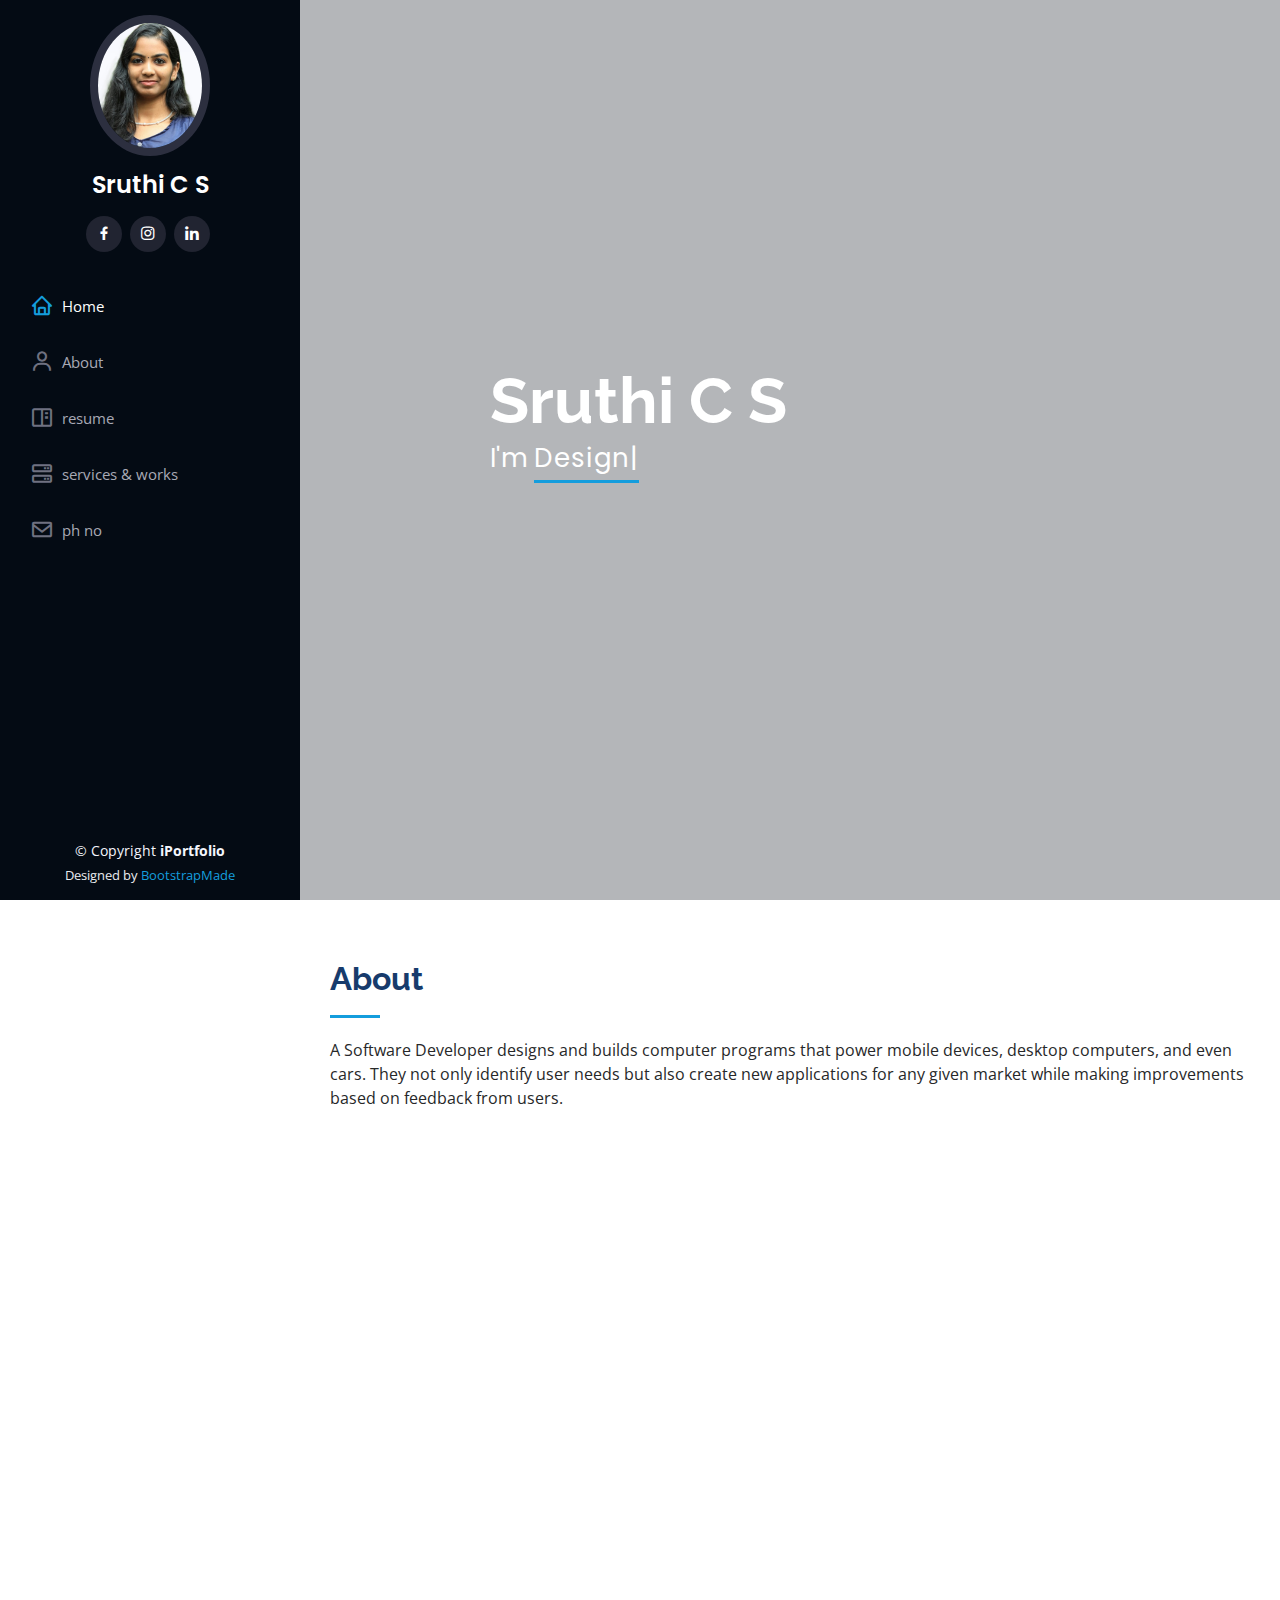
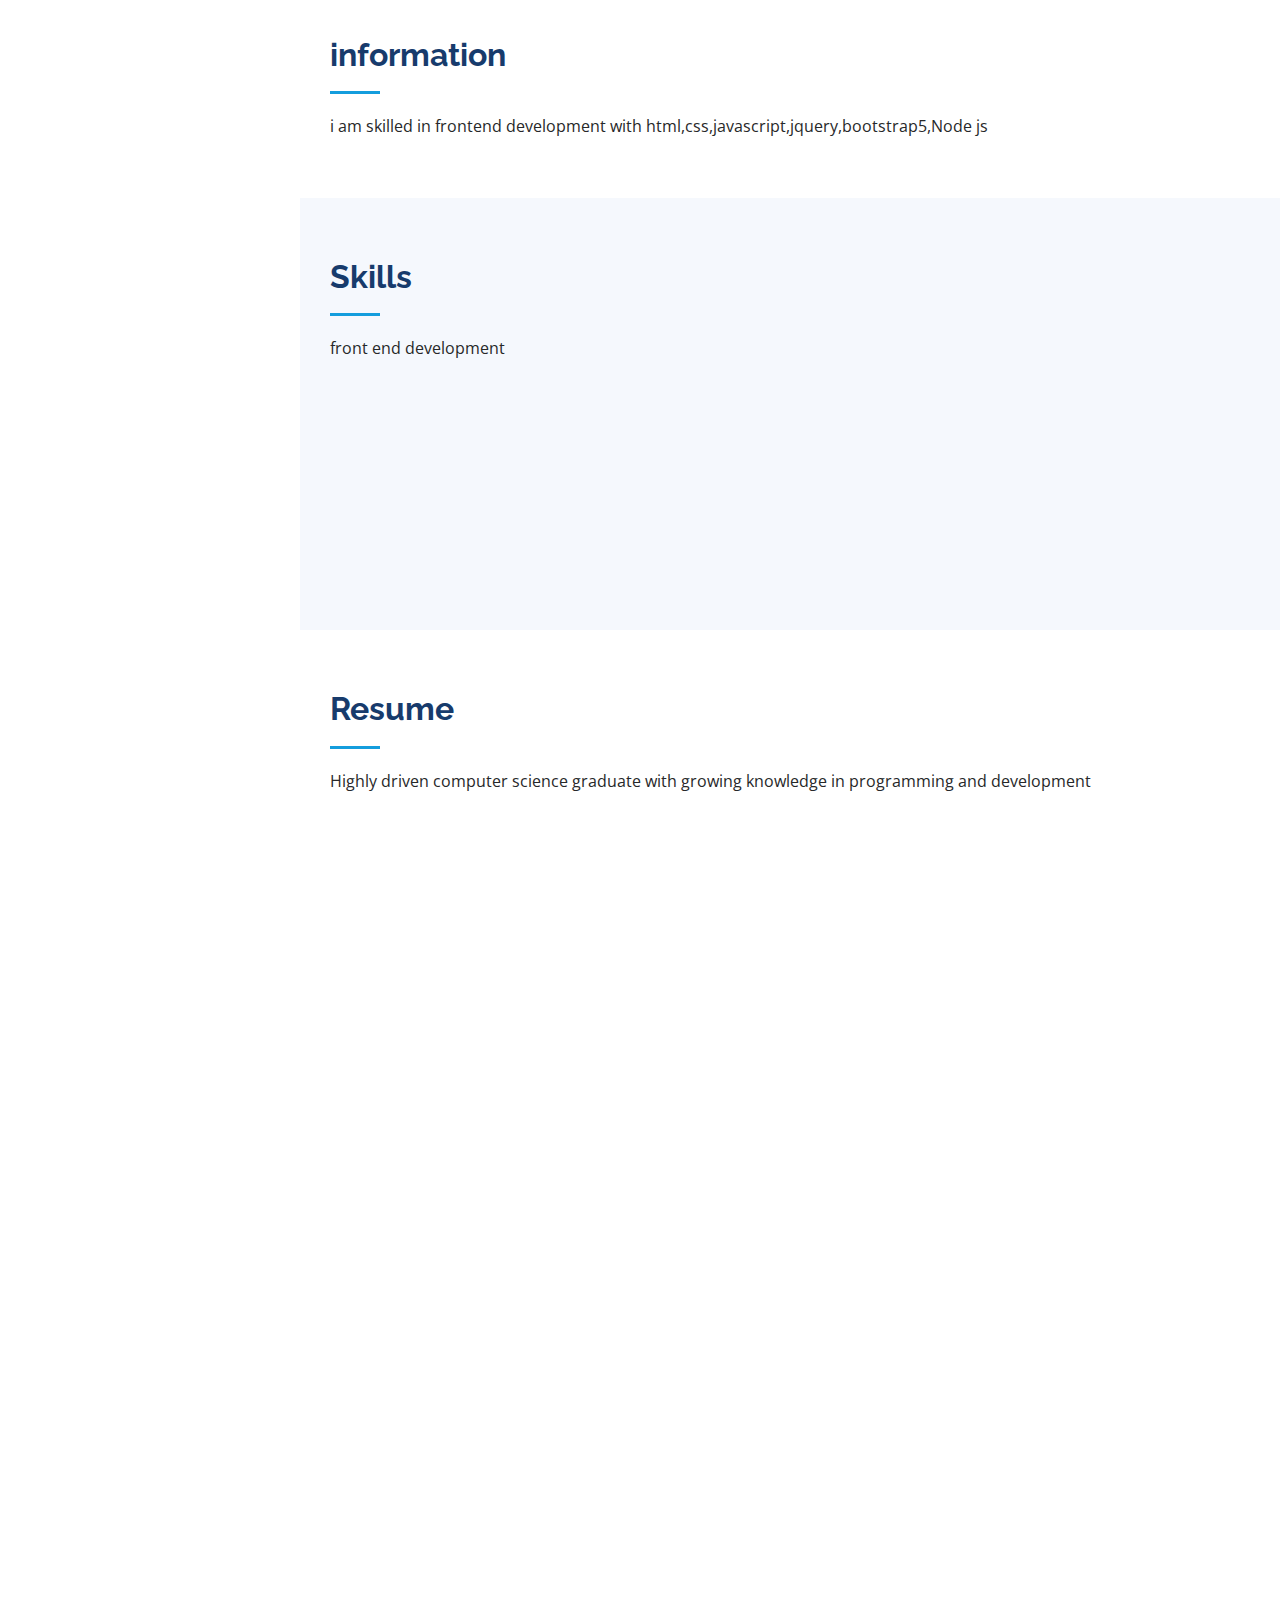
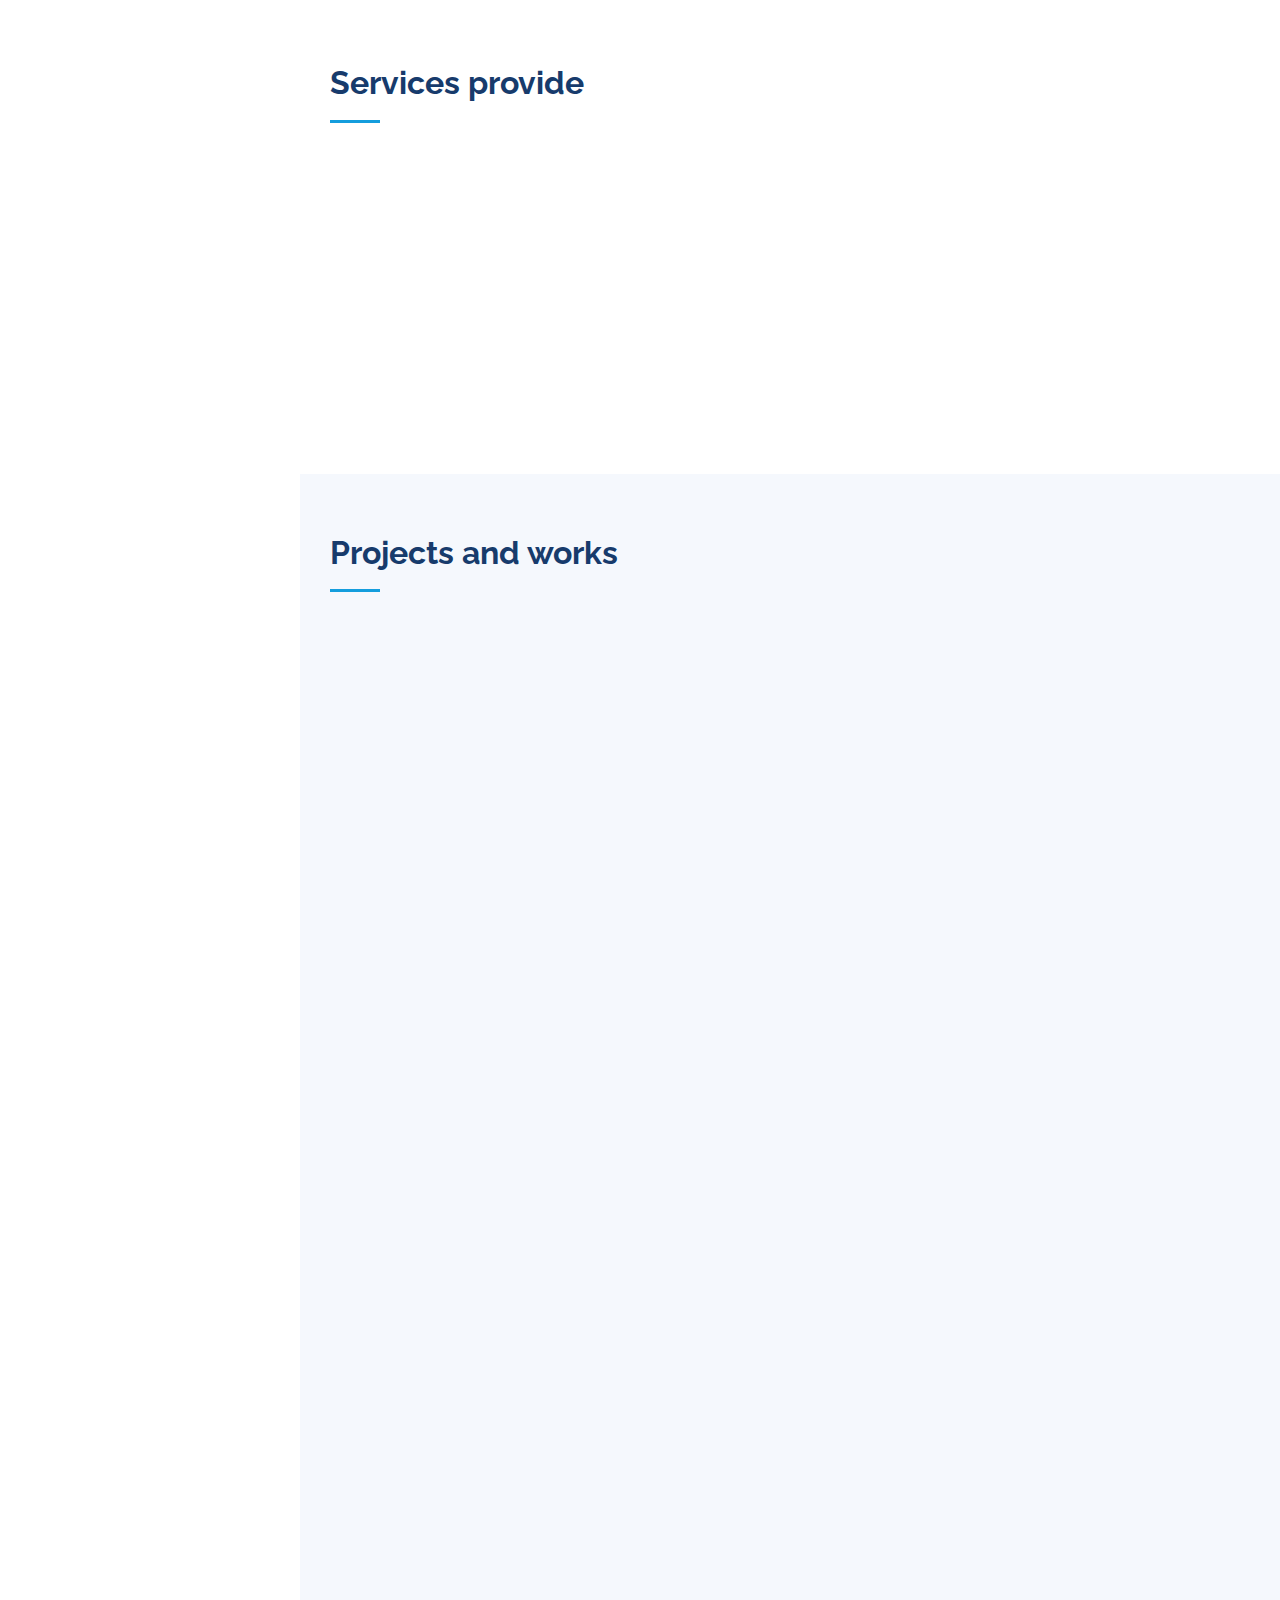
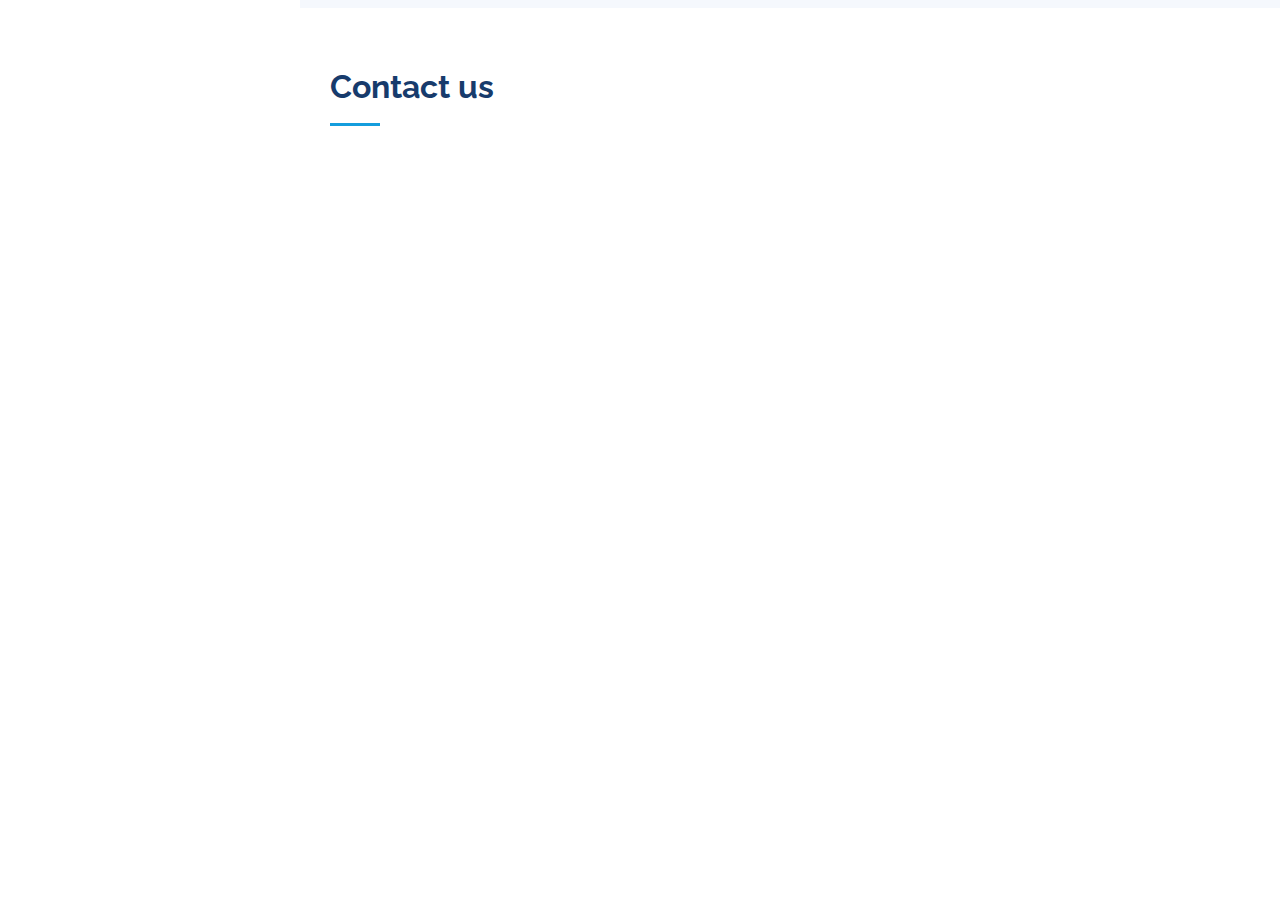
==== index.html @ 163a37a6 "Update index.html" ====
<!DOCTYPE html>
<html lang="en">

<head>
  <meta charset="utf-8">
  <meta content="width=device-width, initial-scale=1.0" name="viewport">
  <title>Portfolio</title>
  <meta content="" name="description">
  <meta content="" name="keywords">

  <!-- Favicons -->
  <link href="assets/img/favicon.png" rel="icon">
  <link href="C:\Users\ADMIN\Downloads\iPortfolio\assets\img\profile-img.jpg" rel="apple-touch-icon">

  <!-- Google Fonts -->
  <link href="https://fonts.googleapis.com/css?family=Open+Sans:300,300i,400,400i,600,600i,700,700i|Raleway:300,300i,400,400i,500,500i,600,600i,700,700i|Poppins:300,300i,400,400i,500,500i,600,600i,700,700i" rel="stylesheet">

  <!-- Vendor CSS Files -->
  <link href="assets/vendor/aos/aos.css" rel="stylesheet">
  <link href="assets/vendor/bootstrap/css/bootstrap.min.css" rel="stylesheet">
  <link href="assets/vendor/bootstrap-icons/bootstrap-icons.css" rel="stylesheet">
  <link href="assets/vendor/boxicons/css/boxicons.min.css" rel="stylesheet">
  <link href="assets/vendor/glightbox/css/glightbox.min.css" rel="stylesheet">
  <link href="assets/vendor/swiper/swiper-bundle.min.css" rel="stylesheet">

  <!-- Template Main CSS File -->
  <link href="assets/css/style.css" rel="stylesheet">

  <!-- =======================================================
  * Template Name: iPortfolio
  * Updated: Sep 18 2023 with Bootstrap v5.3.2
  * Template URL: https://bootstrapmade.com/iportfolio-bootstrap-portfolio-websites-template/
  * Author: BootstrapMade.com
  * License: https://bootstrapmade.com/license/
  ======================================================== -->
</head>

<body>

  <!-- ======= Mobile nav toggle button ======= -->
  <i class="bi bi-list mobile-nav-toggle d-xl-none"></i>

  <!-- ======= Header ======= -->
  <header id="header">
    <div class="d-flex flex-column">

      <div class="profile">
        <img src="assets\img\img.png" alt="" class="img-fluid rounded-circle">
        <h1 class="text-light"><a href="index.html">Sruthi C S</a></h1>
        <div class="social-links mt-3 text-center">
          <a href="https://www.facebook.com/sruthi.seeyes?mibextid=ZbWKwL" class="facebook"><i class="bx bxl-facebook"></i></a>
          <a href="https://instagram.com/sruthi__cs?igshid=NzZlODBkYWE4Ng==" class="instagram"><i class="bx bxl-instagram"></i></a>
          <a href="https://www.linkedin.com/in/sruthi-saseendran-72456b219" class="linkedin"><i class="bx bxl-linkedin"></i></a>
        </div>
      </div>

      <nav id="navbar" class="nav-menu navbar">
        <ul>
          <li><a href="#hero" class="nav-link scrollto active"><i class="bx bx-home"></i> <span>Home</span></a></li>
          <li><a href="#about" class="nav-link scrollto"><i class="bx bx-user"></i> <span>About</span></a></li>
          <li><a href="#resume" class="nav-link scrollto"><i class="bx bx-book-content"></i> <span>resume</span></a></li>
          <li><a href="#services" class="nav-link scrollto"><i class="bx bx-server"></i> <span>services & works</span></a></li>
          <li><a href="#contact" class="nav-link scrollto"><i class="bx bx-envelope"></i> <span>ph no</span></a></li>
        </ul>
      </nav><!-- .nav-menu -->
    </div>
  </header><!-- End Header -->

  <!-- ======= Hero Section ======= -->
  <section id="hero" class="d-flex flex-column justify-content-center align-items-center">
    <div class="hero-container" data-aos="fade-in">
      <h1>Sruthi C S</h1>
      <p>I'm <span class="typed" data-typed-items="Designer, Developer, Photographer"></span></p>
    </div>
  </section><!-- End Hero -->

  <main id="main">

    <!-- ======= About Section ======= -->
    <section id="about" class="about">
      <div class="container">

        <div class="section-title">
          <h2>About</h2>
          <p>A Software Developer designs and builds computer programs that power mobile devices, desktop computers, and even cars. They not only identify user needs but also create new applications for any given market while making improvements based on feedback from users.</p>
        </div>

        <div class="row">
          <div class="col-lg-4" data-aos="fade-right">
            <img src="assets\img\img.png" class="img-fluid" alt="">
          </div>
          <div class="col-lg-8 pt-4 pt-lg-0 content" data-aos="fade-left">
            <h3>Web Developer.</h3>
            <p class="fst-italic">
              A Software Developer designs and builds computer programs that power mobile devices, desktop computers, and even cars. They not only identify user needs but also create new applications for any given market while making improvements based on feedback from users.
            </p>
            <div class="row">
              <div class="col-lg-6">
                <ul>
                  <li><i class="bi bi-chevron-right"></i> <strong>Birthday:</strong> <span>07/04/2001</span></li>
                  <li><i class="bi bi-chevron-right"></i> <strong>website:</strong> <span><a href="https://github.com/sruthics7">github</a></span></li>
                  <li><i class="bi bi-chevron-right"></i> <strong>Phone:</strong> <span>8129298266</span></li>
                  <li><i class="bi bi-chevron-right"></i> <strong>City:</strong> <span>kerala,india</span></li>
                </ul>
              </div>
              <div class="col-lg-6">
                <ul>
                  <li><i class="bi bi-chevron-right"></i> <strong>Age:</strong> <span>22</span></li>
                  <li><i class="bi bi-chevron-right"></i> <strong>Degree:</strong> <span>BSC Computer science</span></li>
                  <li><i class="bi bi-chevron-right"></i> <strong>Email:</strong> <span>sruthics742001@gmail.com</span></li>
                  <li><i class="bi bi-chevron-right"></i> <strong>Freelance:</strong> <span>Available</span></li>
                </ul>
              </div>
            </div>
            <p>
              I'm sruthi c s i have completed my garduation in BSc Computer Science under calicut university
              interested in web desinging and development in front end.
            </p>
          </div>
        </div>

      </div>
    </section><!-- End About Section -->

    <!-- ======= Facts Section ======= -->
    <section id="facts" class="facts">
      <div class="container">

        <div class="section-title">
          <h2>information</h2>
          <p>i am skilled in frontend development with html,css,javascript,jquery,bootstrap5,Node js
          </p>
        </div>

        <div class="row no-gutters">

          <!-- <div class="col-lg-3 col-md-6 d-md-flex align-items-md-stretch" data-aos="fade-up">
            <div class="count-box">
              <i class="bi bi-emoji-smile"></i>
              <span data-purecounter-start="0" data-purecounter-end="232" data-purecounter-duration="1" class="purecounter"></span>
              <p><strong>Happy Clients</strong> consequuntur quae</p>
            </div>
          </div>

          <div class="col-lg-3 col-md-6 d-md-flex align-items-md-stretch" data-aos="fade-up" data-aos-delay="100">
            <div class="count-box">
              <i class="bi bi-journal-richtext"></i>
              <span data-purecounter-start="0" data-purecounter-end="521" data-purecounter-duration="1" class="purecounter"></span>
              <p><strong>Projects</strong> adipisci atque cum quia aut</p>
            </div>
          </div>

          <div class="col-lg-3 col-md-6 d-md-flex align-items-md-stretch" data-aos="fade-up" data-aos-delay="200">
            <div class="count-box">
              <i class="bi bi-headset"></i>
              <span data-purecounter-start="0" data-purecounter-end="1453" data-purecounter-duration="1" class="purecounter"></span>
              <p><strong>Hours Of Support</strong> aut commodi quaerat</p>
            </div>
          </div>

          <div class="col-lg-3 col-md-6 d-md-flex align-items-md-stretch" data-aos="fade-up" data-aos-delay="300">
            <div class="count-box">
              <i class="bi bi-people"></i>
              <span data-purecounter-start="0" data-purecounter-end="32" data-purecounter-duration="1" class="purecounter"></span>
              <p><strong>Hard Workers</strong> rerum asperiores dolor</p>
            </div>
          </div> -->

        </div>

      </div>
    </section><!-- End Facts Section -->

    <!-- ======= Skills Section ======= -->
    <section id="skills" class="skills section-bg">
      <div class="container">

        <div class="section-title">
          <h2>Skills</h2>
          <p>front end development</p>
        </div>

        <div class="row skills-content">

          <div class="col-lg-6" data-aos="fade-up">

            <div class="progress">
              <span class="skill">HTML <i class="val">85%</i></span>
              <div class="progress-bar-wrap">
                <div class="progress-bar" role="progressbar" aria-valuenow="100" aria-valuemin="0" aria-valuemax="100"></div>
              </div>
            </div>

            <div class="progress">
              <span class="skill">CSS <i class="val">75%</i></span>
              <div class="progress-bar-wrap">
                <div class="progress-bar" role="progressbar" aria-valuenow="90" aria-valuemin="0" aria-valuemax="100"></div>
              </div>
            </div>

            <div class="progress">
              <span class="skill">JavaScript <i class="val">65%</i></span>
              <div class="progress-bar-wrap">
                <div class="progress-bar" role="progressbar" aria-valuenow="75" aria-valuemin="0" aria-valuemax="100"></div>
              </div>
            </div>

          </div>

          <div class="col-lg-6" data-aos="fade-up" data-aos-delay="100">

            <div class="progress">
              <span class="skill">boostrap5<i class="val">60%</i></span>
              <div class="progress-bar-wrap">
                <div class="progress-bar" role="progressbar" aria-valuenow="80" aria-valuemin="0" aria-valuemax="100"></div>
              </div>
            </div>

            <div class="progress">
              <span class="skill">jquery<i class="val">60%</i></span>
              <div class="progress-bar-wrap">
                <div class="progress-bar" role="progressbar" aria-valuenow="90" aria-valuemin="0" aria-valuemax="100"></div>
              </div>
            </div>

            <div class="progress">
              <span class="skill">Photoshop <i class="val">55%</i></span>
              <div class="progress-bar-wrap">
                <div class="progress-bar" role="progressbar" aria-valuenow="55" aria-valuemin="0" aria-valuemax="100"></div>
              </div>
            </div>

          </div>

        </div>

      </div>
    </section><!-- End Skills Section -->

    <!-- ======= Resume Section ======= -->
    <section id="resume" class="resume">
      <div class="container">

        <div class="section-title">
          <h2>Resume</h2>
          <p>
           Highly driven computer science graduate with growing knowledge in programming and development</p>
        </div>

        <div class="row">
          <div class="col-lg-6" data-aos="fade-up">
            <h3 class="resume-title">Sumary</h3>
            <div class="resume-item pb-0">
              <h4>Sruthi C S</h4>
              <p><em>Innovative and deadline-driven web developer with 1 year of experience designing and developing user-centered digital/print marketing material from initial concept to final, polished deliverable.</em></p>
              <ul>
                <li>Wayanad,Sulthan Bathery</li>
                <li>+91 8129298266</li>
                <li>sruthics742001@gmail.com</li>
              </ul>
            </div>

            <h3 class="resume-title">Education</h3>
            <!-- <div class="resume-item">
              <h4>Master of Fine Arts &amp; Graphic Design</h4>
              <h5>2015 - 2016</h5>
              <p><em>Rochester Institute of Technology, Rochester, NY</em></p>
              <p>Qui deserunt veniam. Et sed aliquam labore tempore sed quisquam iusto autem sit. Ea vero voluptatum qui ut dignissimos deleniti nerada porti sand markend</p>
            </div> -->
            <div class="resume-item">
              <h4>Bachelor of Science &amp; Computer Science</h4>
              <h5>2019 - 2023</h5>
              <p><em>IHRD Model College Meenangadi</em></p>
              <h4>Plus two &amp;Science</h4>
              <h5>2019</h5>
              <p><em>G V H S S Ambalavayal</em></p>
              <h4>SSLC </h4>
              <h5>2017</h5>
              <p><em>St Mary's College higher secondary school</em></p>
              
            </div>
          </div>
          <div class="col-lg-6" data-aos="fade-up" data-aos-delay="100">
            <h3 class="resume-title">Professional Experience</h3>
            <div class="resume-item">
              <h4>Junior developer</h4>
              <h5>2022 - 2023</h5>v 
              <p><em>Trivandrum</em></p>
              <ul>
                <li>Assisted senior developers for fixing bugs</li>
                <li>Managed up to 2 projects or tasks at a given time while under pressure </li>
                <li>Completed sales force commerce cloud development intership</li>
                <li>worked in demandware</li>
                <li>worked and solved tickets</li>
                <li>worked on isml,jquey,bootsrap,ajax,javascript</li>
              </ul>
            </div>
            <div class="resume-item">
              <h4>Coding trainer</h4>
              <h5>present</h5>
              <p><em>Wayanad,Sulthan Bathery</em></p>
              <ul>
                <li>teaching as front end development</li>
                <li>training php,python programming</li>
                <li>traning c and c++ pgramming</li>
                <li>learned office suite</li>
              </ul>
            </div>
          </div>
        </div>

      </div>
    </section><!-- End Resume Section -->

    <!-- ======= Portfolio Section ======= -->
    
      <!-- <div class="container">

        <div class="section-title">
          <h2>Portfolio</h2>
          <p>Magnam dolores commodi suscipit. Necessitatibus eius consequatur ex aliquid fuga eum quidem. Sit sint consectetur velit. Quisquam quos quisquam cupiditate. Et nemo qui impedit suscipit alias ea. Quia fugiat sit in iste officiis commodi quidem hic quas.</p>
        </div>

        <div class="row" data-aos="fade-up">
          <div class="col-lg-12 d-flex justify-content-center">
            <ul id="portfolio-flters">
              <li data-filter="*" class="filter-active">All</li>
              <li data-filter=".filter-app">App</li>
              <li data-filter=".filter-card">Card</li>
              <li data-filter=".filter-web">Web</li>
            </ul>
          </div>
        </div>

        <div class="row portfolio-container" data-aos="fade-up" data-aos-delay="100">

          <div class="col-lg-4 col-md-6 portfolio-item filter-app">
            <div class="portfolio-wrap">
              <img src="assets/img/portfolio/portfolio-1.jpg" class="img-fluid" alt="">
              <div class="portfolio-links">
                <a href="assets/img/portfolio/portfolio-1.jpg" data-gallery="portfolioGallery" class="portfolio-lightbox" title="App 1"><i class="bx bx-plus"></i></a>
                <a href="portfolio-details.html" title="More Details"><i class="bx bx-link"></i></a>
              </div>
            </div>
          </div>

          <div class="col-lg-4 col-md-6 portfolio-item filter-web">
            <div class="portfolio-wrap">
              <img src="assets/img/portfolio/portfolio-2.jpg" class="img-fluid" alt="">
              <div class="portfolio-links">
                <a href="assets/img/portfolio/portfolio-2.jpg" data-gallery="portfolioGallery" class="portfolio-lightbox" title="Web 3"><i class="bx bx-plus"></i></a>
                <a href="portfolio-details.html" title="More Details"><i class="bx bx-link"></i></a>
              </div>
            </div>
          </div>

          <div class="col-lg-4 col-md-6 portfolio-item filter-app">
            <div class="portfolio-wrap">
              <img src="assets/img/portfolio/portfolio-3.jpg" class="img-fluid" alt="">
              <div class="portfolio-links">
                <a href="assets/img/portfolio/portfolio-3.jpg" data-gallery="portfolioGallery" class="portfolio-lightbox" title="App 2"><i class="bx bx-plus"></i></a>
                <a href="portfolio-details.html" title="More Details"><i class="bx bx-link"></i></a>
              </div>
            </div>
          </div>

          <div class="col-lg-4 col-md-6 portfolio-item filter-card">
            <div class="portfolio-wrap">
              <img src="assets/img/portfolio/portfolio-4.jpg" class="img-fluid" alt="">
              <div class="portfolio-links">
                <a href="assets/img/portfolio/portfolio-4.jpg" data-gallery="portfolioGallery" class="portfolio-lightbox" title="Card 2"><i class="bx bx-plus"></i></a>
                <a href="portfolio-details.html" title="More Details"><i class="bx bx-link"></i></a>
              </div>
            </div>
          </div>

          <div class="col-lg-4 col-md-6 portfolio-item filter-web">
            <div class="portfolio-wrap">
              <img src="assets/img/portfolio/portfolio-5.jpg" class="img-fluid" alt="">
              <div class="portfolio-links">
                <a href="assets/img/portfolio/portfolio-5.jpg" data-gallery="portfolioGallery" class="portfolio-lightbox" title="Web 2"><i class="bx bx-plus"></i></a>
                <a href="portfolio-details.html" title="More Details"><i class="bx bx-link"></i></a>
              </div>
            </div>
          </div>

          <div class="col-lg-4 col-md-6 portfolio-item filter-app">
            <div class="portfolio-wrap">
              <img src="assets/img/portfolio/portfolio-6.jpg" class="img-fluid" alt="">
              <div class="portfolio-links">
                <a href="assets/img/portfolio/portfolio-6.jpg" data-gallery="portfolioGallery" class="portfolio-lightbox" title="App 3"><i class="bx bx-plus"></i></a>
                <a href="portfolio-details.html" title="More Details"><i class="bx bx-link"></i></a>
              </div>
            </div>
          </div>

          <div class="col-lg-4 col-md-6 portfolio-item filter-card">
            <div class="portfolio-wrap">
              <img src="assets/img/portfolio/portfolio-7.jpg" class="img-fluid" alt="">
              <div class="portfolio-links">
                <a href="assets/img/portfolio/portfolio-7.jpg" data-gallery="portfolioGallery" class="portfolio-lightbox" title="Card 1"><i class="bx bx-plus"></i></a>
                <a href="portfolio-details.html" title="More Details"><i class="bx bx-link"></i></a>
              </div>
            </div>
          </div>

          <div class="col-lg-4 col-md-6 portfolio-item filter-card">
            <div class="portfolio-wrap">
              <img src="assets/img/portfolio/portfolio-8.jpg" class="img-fluid" alt="">
              <div class="portfolio-links">
                <a href="assets/img/portfolio/portfolio-8.jpg" data-gallery="portfolioGallery" class="portfolio-lightbox" title="Card 3"><i class="bx bx-plus"></i></a>
                <a href="portfolio-details.html" title="More Details"><i class="bx bx-link"></i></a>
              </div>
            </div>
          </div>

          <div class="col-lg-4 col-md-6 portfolio-item filter-web">
            <div class="portfolio-wrap">
              <img src="assets/img/portfolio/portfolio-9.jpg" class="img-fluid" alt="">
              <div class="portfolio-links">
                <a href="assets/img/portfolio/portfolio-9.jpg" data-gallery="portfolioGallery" class="portfolio-lightbox" title="Web 3"><i class="bx bx-plus"></i></a>
                <a href="portfolio-details.html" title="More Details"><i class="bx bx-link"></i></a>
              </div>
            </div>
          </div>

        </div>

      </div> -->
    </section><!-- End Portfolio Section -->

    <!-- ======= Services Section ======= -->
    <section id="services" class="services">
      <div class="container">

        <div class="section-title">
          <h2>Services provide</h2>
         
        </div>

        <div class="row">
          <div class="col-lg-4 col-md-6 icon-box" data-aos="fade-up">
            <div class="icon"><i class="bi bi-briefcase"></i></div>
            <h4 class="title"><a href="">Web design</a></h4>
            <p class="description">creates creative and efficient websites</p>
          </div>
          <div class="col-lg-4 col-md-6 icon-box" data-aos="fade-up" data-aos-delay="100">
            <div class="icon"><i class="bi bi-card-checklist"></i></div>
            <h4 class="title"><a href="">Responsive website</a></h4>
            <p class="description">create responsive and website</p>
          </div>
          <div class="col-lg-4 col-md-6 icon-box" data-aos="fade-up" data-aos-delay="200">
            <div class="icon"><i class="bi bi-bar-chart"></i></div>
            <h4 class="title"><a href="">web development</a></h4>
            <p class="description">creates responsitive and effective websites</p>
          </div>
          <div class="col-lg-4 col-md-6 icon-box" data-aos="fade-up" data-aos-delay="300">
            <div class="icon"><i class="bi bi-binoculars"></i></div>
            <h4 class="title"><a href="">graphic designing</a></h4>
            <p class="description">creates artitic desihns and logo</p>
          </div>
          <!--<div class="col-lg-4 col-md-6 icon-box" data-aos="fade-up" data-aos-delay="400">
            <div class="icon"><i class="bi bi-brightness-high"></i></div>
            <h4 class="title"><a href="">Nemo Enim</a></h4>
            <p class="description">At vero eos et accusamus et iusto odio dignissimos ducimus qui blanditiis praesentium voluptatum deleniti atque</p>
          </div>
          <div class="col-lg-4 col-md-6 icon-box" data-aos="fade-up" data-aos-delay="500">
            <div class="icon"><i class="bi bi-calendar4-week"></i></div>
            <h4 class="title"><a href="">Eiusmod Tempor</a></h4>
            <p class="description">Et harum quidem rerum facilis est et expedita distinctio. Nam libero tempore, cum soluta nobis est eligendi</p>
          </div> -->
        </div>

      </div>
    </section><!-- End Services Section -->

    <!-- ======= Testimonials Section ======= -->
    <section id="testimonials" class="testimonials section-bg">
      <div class="container">

        <div class="section-title">
          <h2>Projects and works</h2>
        </div>

        <div class="testimonials-slider swiper" data-aos="fade-up" data-aos-delay="100">
          <!-- <div class="swiper-wrapper"> -->
            <div class="col-md-6 col-lg-3 d-flex align-items-stretch" data-aos="zoom-in" data-aos-delay="300">
            <div class="icon-box">
             
              <h4 class="title"><a href="">Wayanad tourism project</a></h4>
              <a class="nav-link scrollto active" href="https://sruthics7.github.io/Wayanad_tourism_project"><img src="assets/img/testimonials/SCRNSHOT.png"height="200"width="200px" alt=""></a>
              <!-- <p class="description">Excepteur sint occaecat cupidatat non proident, sunt in culpa qui officia deserunt mollit anim</p> -->
            </div>
          </div>
            <div class="swiper-slide">
              <div class="testimonial-item" data-aos="fade-up">
                
                <img src="assets/img/testimonials/project.png" alt=""height="200px"width="600px">
                <h3>withyou</h3>
                <h4>Counsling website</h4>
              </div>
              <div class="testimonial-item" data-aos="fade-up">
                
                <img src="assets/img/testimonials/wayanad.png" alt=""height="200px"width="600px">
                <h3>Tourism</h3>
                <h4>Wayanad tourism website</h4>
              </div>
            </div><!-- End testimonial item -->

            <!-- <div class="swiper-slide">
              <div class="testimonial-item" data-aos="fade-up" data-aos-delay="100">
                <p> -->
                  <!-- <i class="bx bxs-quote-alt-left quote-icon-left"></i>
                  Export tempor illum tamen malis malis eram quae irure esse labore quem cillum quid cillum eram malis quorum velit fore eram velit sunt aliqua noster fugiat irure amet legam anim culpa.
                  <i class="bx bxs-quote-alt-right quote-icon-right"></i> -->
                <!-- </p>
                <img src="assets/img/testimonials/testimonials-2.jpg" class="testimonial-img" alt="">
                <h3>Sara Wilsson</h3>
                <h4>Designer</h4>
              </div>
            </div> -->
            <!-- End testimonial item -->

            <!-- <div class="swiper-slide">
              <div class="testimonial-item" data-aos="fade-up" data-aos-delay="200">
                <p>
                  <i class="bx bxs-quote-alt-left quote-icon-left"></i>
                  Enim nisi quem export duis labore cillum quae magna enim sint quorum nulla quem veniam duis minim tempor labore quem eram duis noster aute amet eram fore quis sint minim.
                  <i class="bx bxs-quote-alt-right quote-icon-right"></i>
                </p>
                <img src="assets/img/testimonials/testimonials-3.jpg" class="testimonial-img" alt="">
                <h3>Jena Karlis</h3>
                <h4>Store Owner</h4>
              </div> -->
            </div><!-- End testimonial item -->

            <!-- <div class="swiper-slide">
              <div class="testimonial-item" data-aos="fade-up" data-aos-delay="300">
                <p>
                  <i class="bx bxs-quote-alt-left quote-icon-left"></i>
                  Fugiat enim eram quae cillum dolore dolor amet nulla culpa multos export minim fugiat minim velit minim dolor enim duis veniam ipsum anim magna sunt elit fore quem dolore labore illum veniam.
                  <i class="bx bxs-quote-alt-right quote-icon-right"></i>
                </p>
                <img src="assets/img/testimonials/testimonials-4.jpg" class="testimonial-img" alt="">
                <h3>Matt Brandon</h3>
                <h4>Freelancer</h4>
              </div> -->
            </div><!-- End testimonial item -->

            <!-- <div class="swiper-slide">
              <div class="testimonial-item" data-aos="fade-up" data-aos-delay="400">
                <p>
                  <i class="bx bxs-quote-alt-left quote-icon-left"></i>
                  Quis quorum aliqua sint quem legam fore sunt eram irure aliqua veniam tempor noster veniam enim culpa labore duis sunt culpa nulla illum cillum fugiat legam esse veniam culpa fore nisi cillum quid.
                  <i class="bx bxs-quote-alt-right quote-icon-right"></i>
                </p>
                <img src="assets/img/testimonials/testimonials-5.jpg" class="testimonial-img" alt="">
                <h3>John Larson</h3>
                <h4>Entrepreneur</h4>
              </div>
            </div> -->
            <!-- End testimonial item -->

          </div>
          <div class="swiper-pagination"></div>
        </div>

      </div>
    </section><!-- End Testimonials Section -->

    <!-- ======= Contact Section ======= -->
    <section id="contact" class="contact">
      <div class="container">

        <div class="section-title">
          <h2>Contact us</h2>
        </div>

        <div class="row" data-aos="fade-in">

          <div class="col-lg-5 d-flex align-items-stretch">
            <div class="info">
              <div class="address">
                <i class="bi bi-geo-alt"></i>
                <h4>Wayanad</h4>
                <p>Sulthan Bathery</p>
              </div>

              <div class="email">
                <i class="bi bi-envelope"></i>
                <h4>Email:</h4>
                <p>sruthics742001@gmail.com</p>
              </div>

              <div class="phone">
                <i class="bi bi-phone"></i>
                <h4>Call:</h4>
                <p>+91 8129298266</p>
              </div>

              <iframe src="https://www.google.com/maps/embed?pb=!1m14!1m8!1m3!1d12097.433213460943!2d-74.0062269!3d40.7101282!3m2!1i1024!2i768!4f13.1!3m3!1m2!1s0x0%3A0xb89d1fe6bc499443!2sDowntown+Conference+Center!5e0!3m2!1smk!2sbg!4v1539943755621" frameborder="0" style="border:0; width: 100%; height: 290px;" allowfullscreen></iframe>
            </div>

          </div>

          <div class="col-lg-7 mt-5 mt-lg-0 d-flex align-items-stretch">
            <form action="forms/contact.php" method="post" role="form" class="php-email-form">
              <div class="row">
                <div class="form-group col-md-6">
                  <label for="name">Your Name</label>
                  <input type="text" name="name" class="form-control" id="name" required>
                </div>
                <div class="form-group col-md-6">
                  <label for="name">Your Email</label>
                  <input type="email" class="form-control" name="email" id="email" required>
                </div>
              </div>
              <div class="form-group">
                <label for="name">Subject</label>
                <input type="text" class="form-control" name="subject" id="subject" required>
              </div>
              <div class="form-group">
                <label for="name">Message</label>
                <textarea class="form-control" name="message" rows="10" required></textarea>
              </div>
              <div class="my-3">
                <div class="loading">Loading</div>
                <div class="error-message"></div>
                <div class="sent-message">Your message has been sent. Thank you!</div>
              </div>
              <div class="text-center"><button type="submit">Send Message</button></div>
            </form>
          </div>

        </div>

      </div>
    </section><!-- End Contact Section -->

  </main><!-- End #main -->

  <!-- ======= Footer ======= -->
  <footer id="footer">
    <div class="container">
      <div class="copyright">
        &copy; Copyright <strong><span>iPortfolio</span></strong>
      </div>
      <div class="credits">
        <!-- All the links in the footer should remain intact. -->
        <!-- You can delete the links only if you purchased the pro version. -->
        <!-- Licensing information: https://bootstrapmade.com/license/ -->
        <!-- Purchase the pro version with working PHP/AJAX contact form: https://bootstrapmade.com/iportfolio-bootstrap-portfolio-websites-template/ -->
        Designed by <a href="https://bootstrapmade.com/">BootstrapMade</a>
      </div>
    </div>
  </footer><!-- End  Footer -->

  <a href="#" class="back-to-top d-flex align-items-center justify-content-center"><i class="bi bi-arrow-up-short"></i></a>

  <!-- Vendor JS Files -->
  <script src="assets/vendor/purecounter/purecounter_vanilla.js"></script>
  <script src="assets/vendor/aos/aos.js"></script>
  <script src="assets/vendor/bootstrap/js/bootstrap.bundle.min.js"></script>
  <script src="assets/vendor/glightbox/js/glightbox.min.js"></script>
  <script src="assets/vendor/isotope-layout/isotope.pkgd.min.js"></script>
  <script src="assets/vendor/swiper/swiper-bundle.min.js"></script>
  <script src="assets/vendor/typed.js/typed.umd.js"></script>
  <script src="assets/vendor/waypoints/noframework.waypoints.js"></script>
  <script src="assets/vendor/php-email-form/validate.js"></script>

  <!-- Template Main JS File -->
  <script src="assets/js/main.js"></script>

</body>

</html>
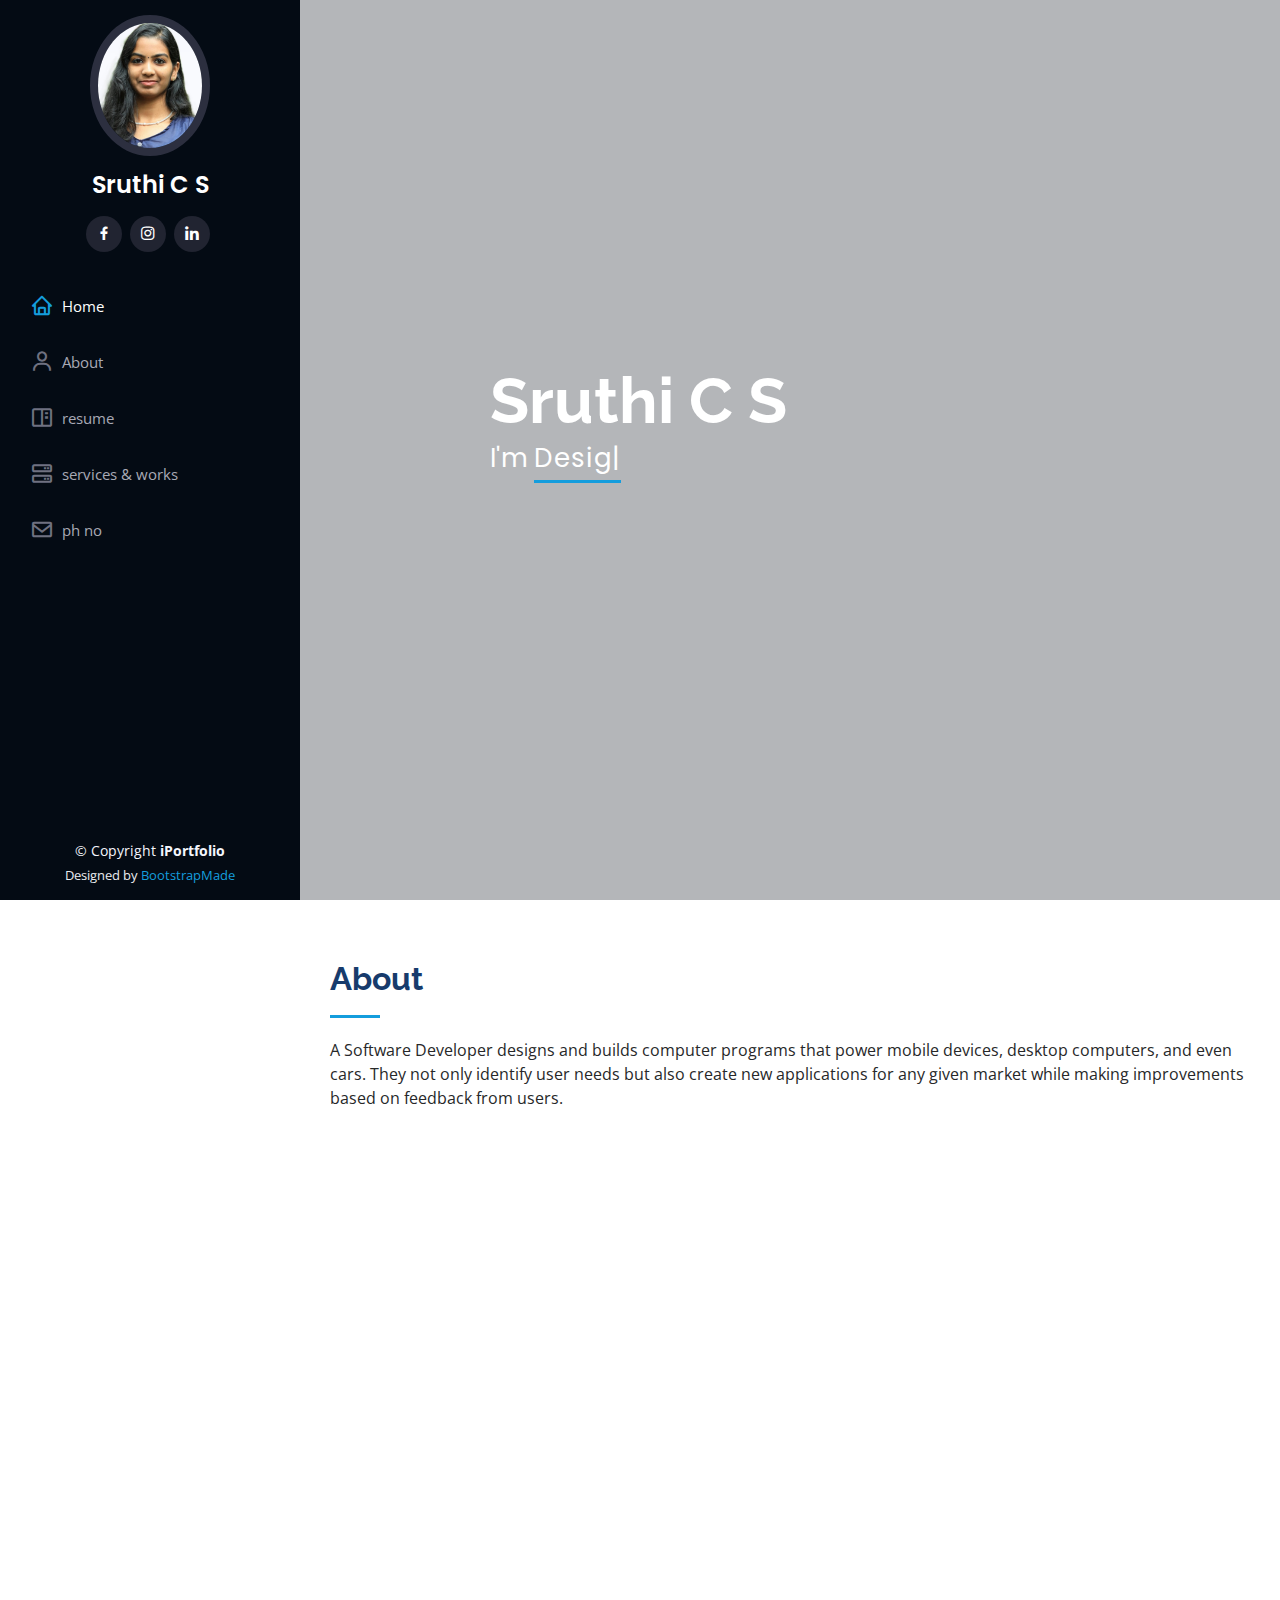
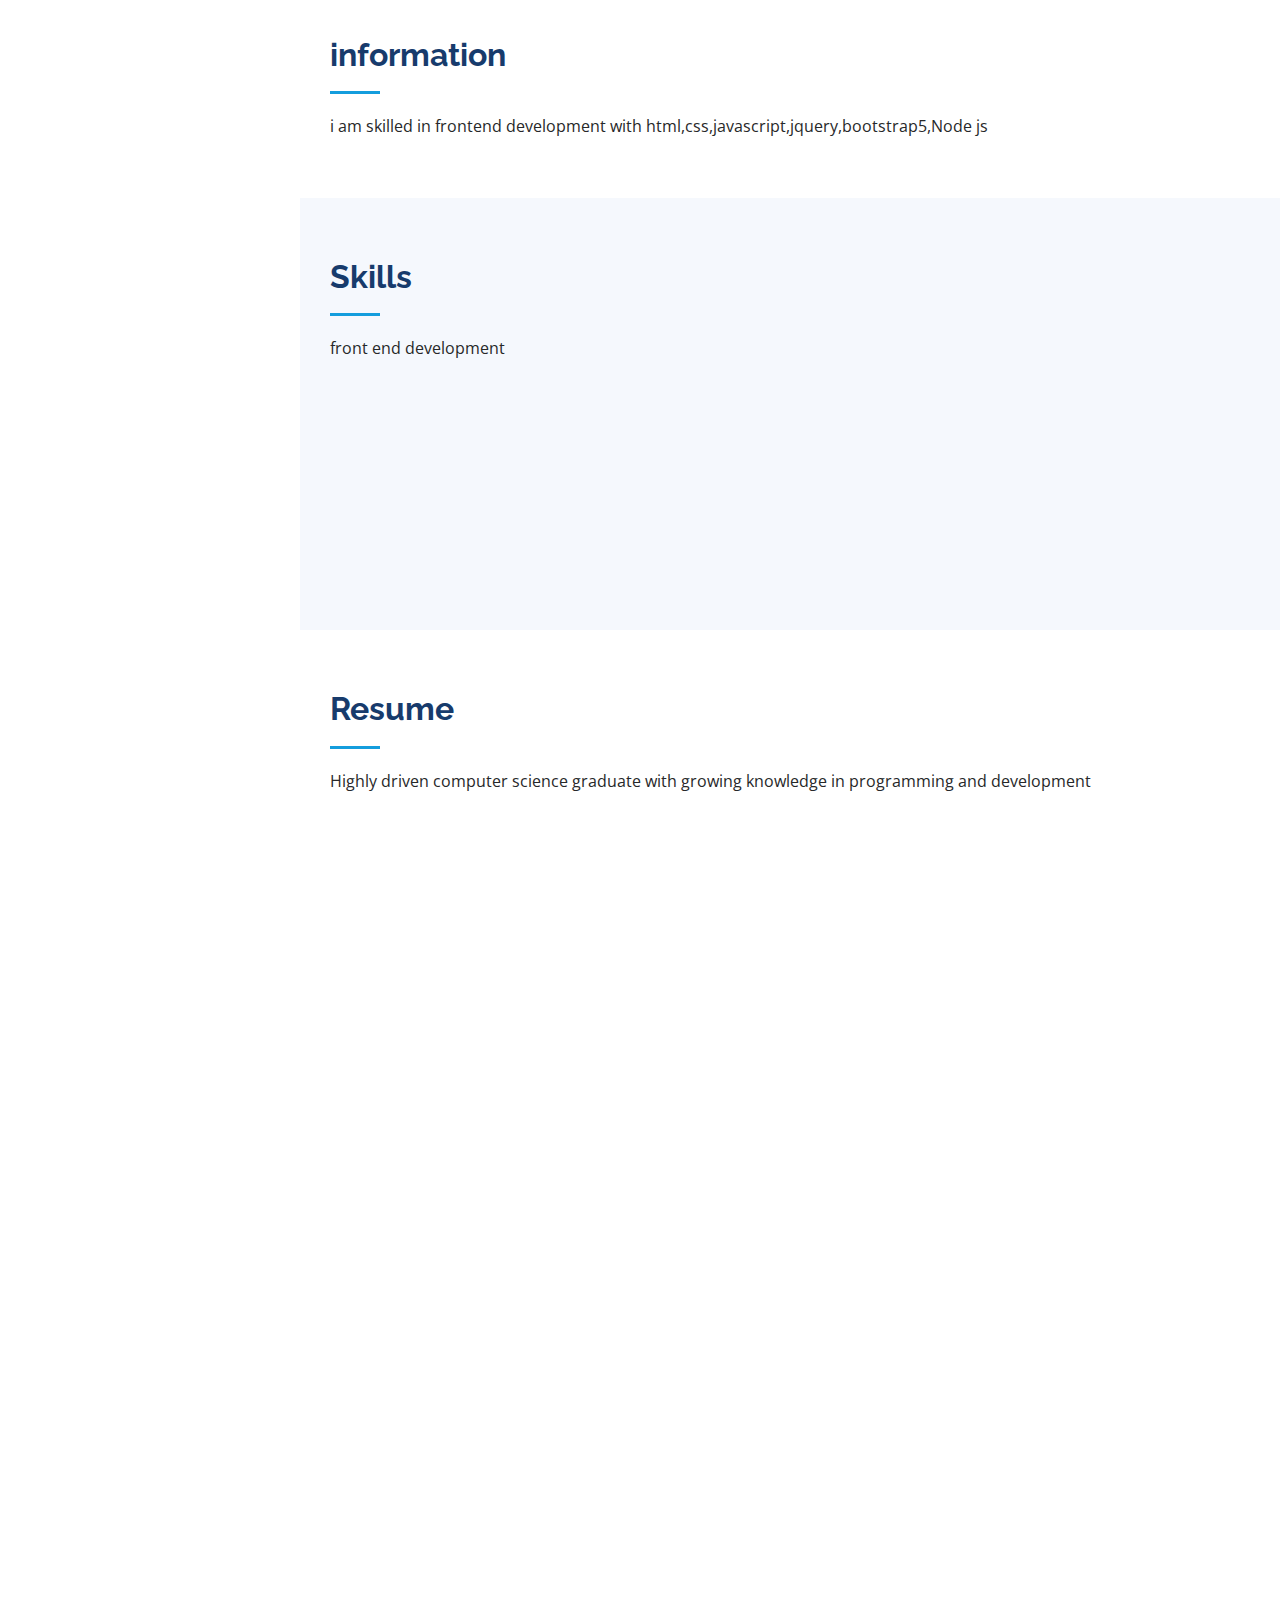
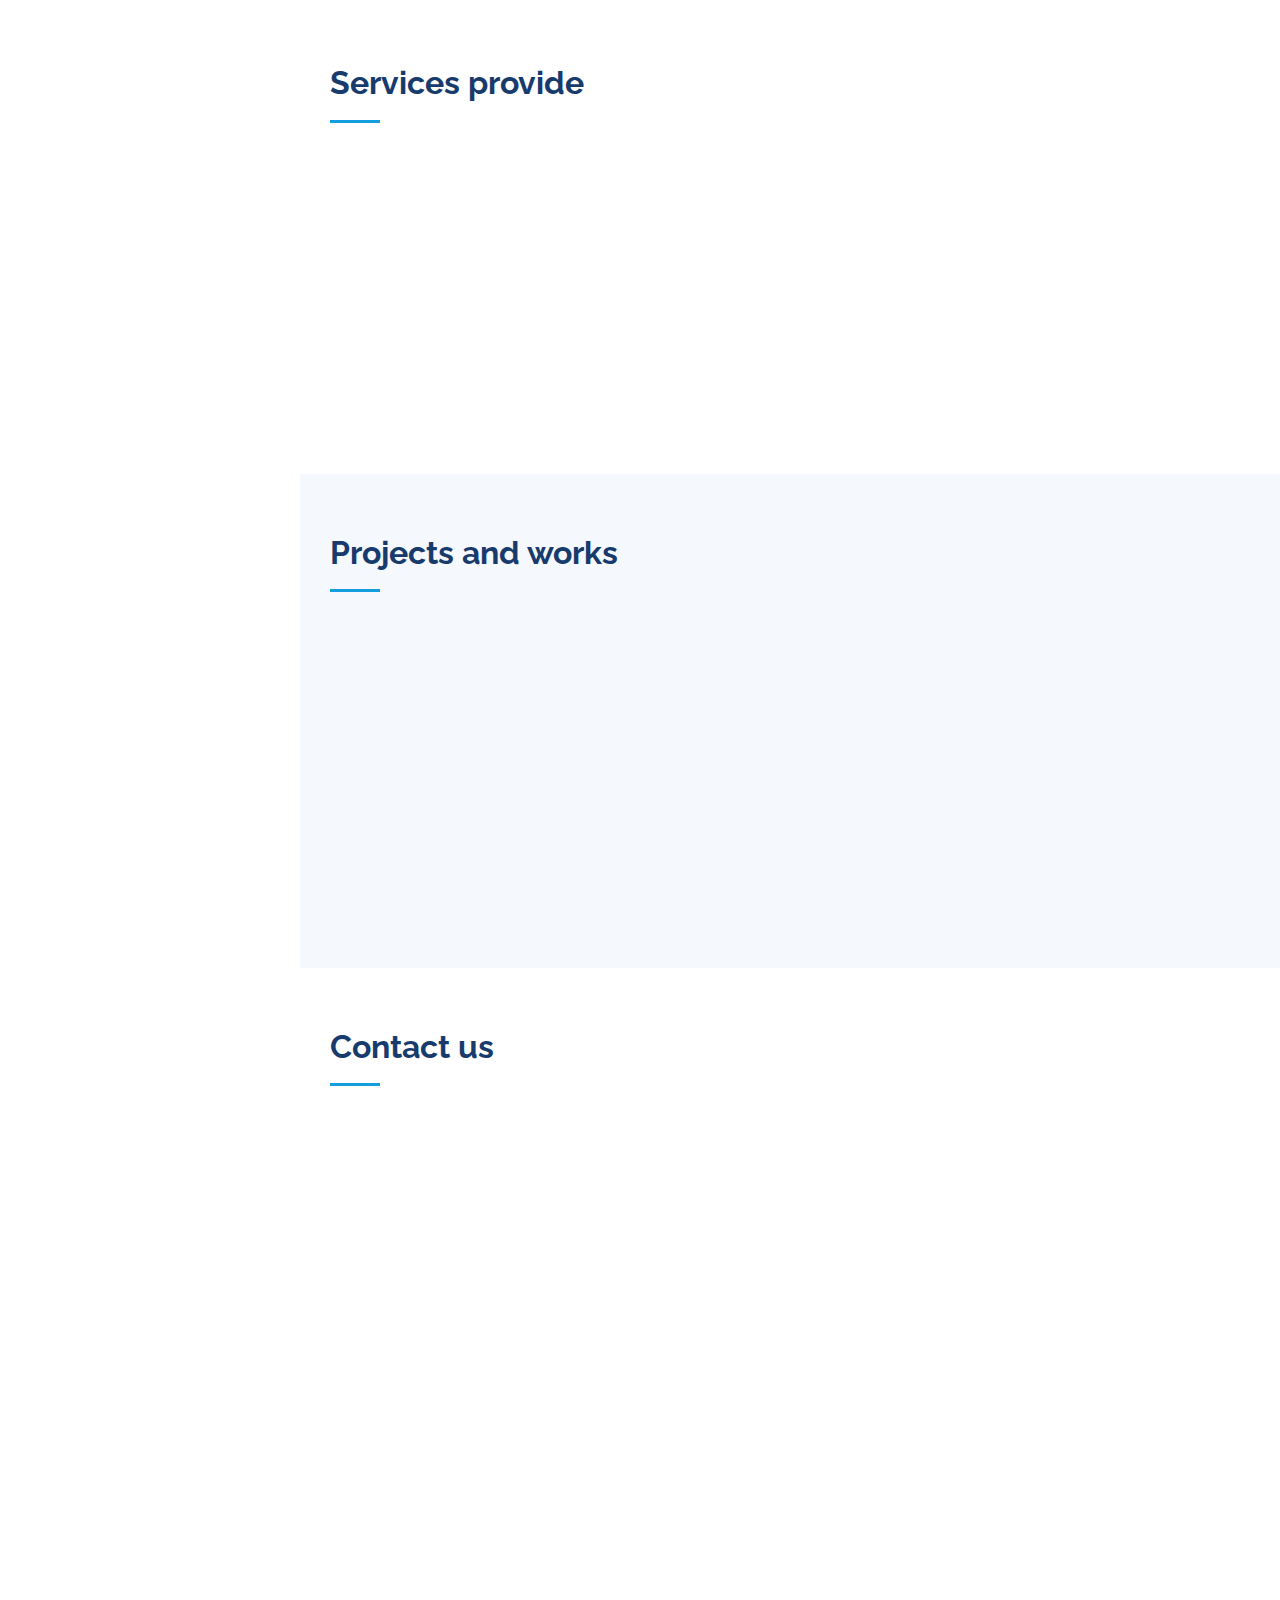
==== commit 28dcd86d: "Update index.html" ====
--- a/index.html
+++ b/index.html
@@ -481,92 +481,30 @@
         <div class="section-title">
           <h2>Projects and works</h2>
         </div>
-
-        <div class="testimonials-slider swiper" data-aos="fade-up" data-aos-delay="100">
-          <!-- <div class="swiper-wrapper"> -->
-            <div class="col-md-6 col-lg-3 d-flex align-items-stretch" data-aos="zoom-in" data-aos-delay="300">
+         <div class="row">
+          <div class="col-md-6 col-lg-3 d-flex align-items-stretch" data-aos="zoom-in" data-aos-delay="100">
+            <div class="icon-box ">
+              
+              <h4 class="title"><a href="">Wayanad tourism</a></h4>
+              <a class="nav-link scrollto active" href="https://sruthics7.github.io/Wayanad_tourism_project/"><img src="assets/img/testimonials/wayanad.png" height="200"width="200px" alt=""></a>
+            </div>
+          </div>
+
+          <div class="col-md-6 col-lg-3 d-flex align-items-stretch" data-aos="zoom-in" data-aos-delay="200">
             <div class="icon-box">
-             
-              <h4 class="title"><a href="">Wayanad tourism project</a></h4>
-              <a class="nav-link scrollto active" href="https://sruthics7.github.io/Wayanad_tourism_project"><img src="assets/img/testimonials/SCRNSHOT.png"height="200"width="200px" alt=""></a>
-              <!-- <p class="description">Excepteur sint occaecat cupidatat non proident, sunt in culpa qui officia deserunt mollit anim</p> -->
-            </div>
-          </div>
-            <div class="swiper-slide">
-              <div class="testimonial-item" data-aos="fade-up">
-                
-                <img src="assets/img/testimonials/project.png" alt=""height="200px"width="600px">
-                <h3>withyou</h3>
-                <h4>Counsling website</h4>
-              </div>
-              <div class="testimonial-item" data-aos="fade-up">
-                
-                <img src="assets/img/testimonials/wayanad.png" alt=""height="200px"width="600px">
-                <h3>Tourism</h3>
-                <h4>Wayanad tourism website</h4>
-              </div>
-            </div><!-- End testimonial item -->
-
-            <!-- <div class="swiper-slide">
-              <div class="testimonial-item" data-aos="fade-up" data-aos-delay="100">
-                <p> -->
-                  <!-- <i class="bx bxs-quote-alt-left quote-icon-left"></i>
-                  Export tempor illum tamen malis malis eram quae irure esse labore quem cillum quid cillum eram malis quorum velit fore eram velit sunt aliqua noster fugiat irure amet legam anim culpa.
-                  <i class="bx bxs-quote-alt-right quote-icon-right"></i> -->
-                <!-- </p>
-                <img src="assets/img/testimonials/testimonials-2.jpg" class="testimonial-img" alt="">
-                <h3>Sara Wilsson</h3>
-                <h4>Designer</h4>
-              </div>
-            </div> -->
-            <!-- End testimonial item -->
-
-            <!-- <div class="swiper-slide">
-              <div class="testimonial-item" data-aos="fade-up" data-aos-delay="200">
-                <p>
-                  <i class="bx bxs-quote-alt-left quote-icon-left"></i>
-                  Enim nisi quem export duis labore cillum quae magna enim sint quorum nulla quem veniam duis minim tempor labore quem eram duis noster aute amet eram fore quis sint minim.
-                  <i class="bx bxs-quote-alt-right quote-icon-right"></i>
-                </p>
-                <img src="assets/img/testimonials/testimonials-3.jpg" class="testimonial-img" alt="">
-                <h3>Jena Karlis</h3>
-                <h4>Store Owner</h4>
-              </div> -->
-            </div><!-- End testimonial item -->
-
-            <!-- <div class="swiper-slide">
-              <div class="testimonial-item" data-aos="fade-up" data-aos-delay="300">
-                <p>
-                  <i class="bx bxs-quote-alt-left quote-icon-left"></i>
-                  Fugiat enim eram quae cillum dolore dolor amet nulla culpa multos export minim fugiat minim velit minim dolor enim duis veniam ipsum anim magna sunt elit fore quem dolore labore illum veniam.
-                  <i class="bx bxs-quote-alt-right quote-icon-right"></i>
-                </p>
-                <img src="assets/img/testimonials/testimonials-4.jpg" class="testimonial-img" alt="">
-                <h3>Matt Brandon</h3>
-                <h4>Freelancer</h4>
-              </div> -->
-            </div><!-- End testimonial item -->
-
-            <!-- <div class="swiper-slide">
-              <div class="testimonial-item" data-aos="fade-up" data-aos-delay="400">
-                <p>
-                  <i class="bx bxs-quote-alt-left quote-icon-left"></i>
-                  Quis quorum aliqua sint quem legam fore sunt eram irure aliqua veniam tempor noster veniam enim culpa labore duis sunt culpa nulla illum cillum fugiat legam esse veniam culpa fore nisi cillum quid.
-                  <i class="bx bxs-quote-alt-right quote-icon-right"></i>
-                </p>
-                <img src="assets/img/testimonials/testimonials-5.jpg" class="testimonial-img" alt="">
-                <h3>John Larson</h3>
-                <h4>Entrepreneur</h4>
-              </div>
-            </div> -->
-            <!-- End testimonial item -->
-
-          </div>
-          <div class="swiper-pagination"></div>
-        </div>
-
-      </div>
-    </section><!-- End Testimonials Section -->
+              
+              <h4 class="title"><a href="">Virtual doctor with Smart Pharmacy</a></h4>
+              <a class="nav-link scrollto active" href="#"><img src="assets/img/testimonials/SCRNSHOT.png"height="200"width="200px" alt=""></a>
+            </div>
+          </div>
+
+      
+        
+            </div>
+        </section>
+        <!-- End testimonial item -->
+
+     <!-- End Testimonials Section -->
 
     <!-- ======= Contact Section ======= -->
     <section id="contact" class="contact">
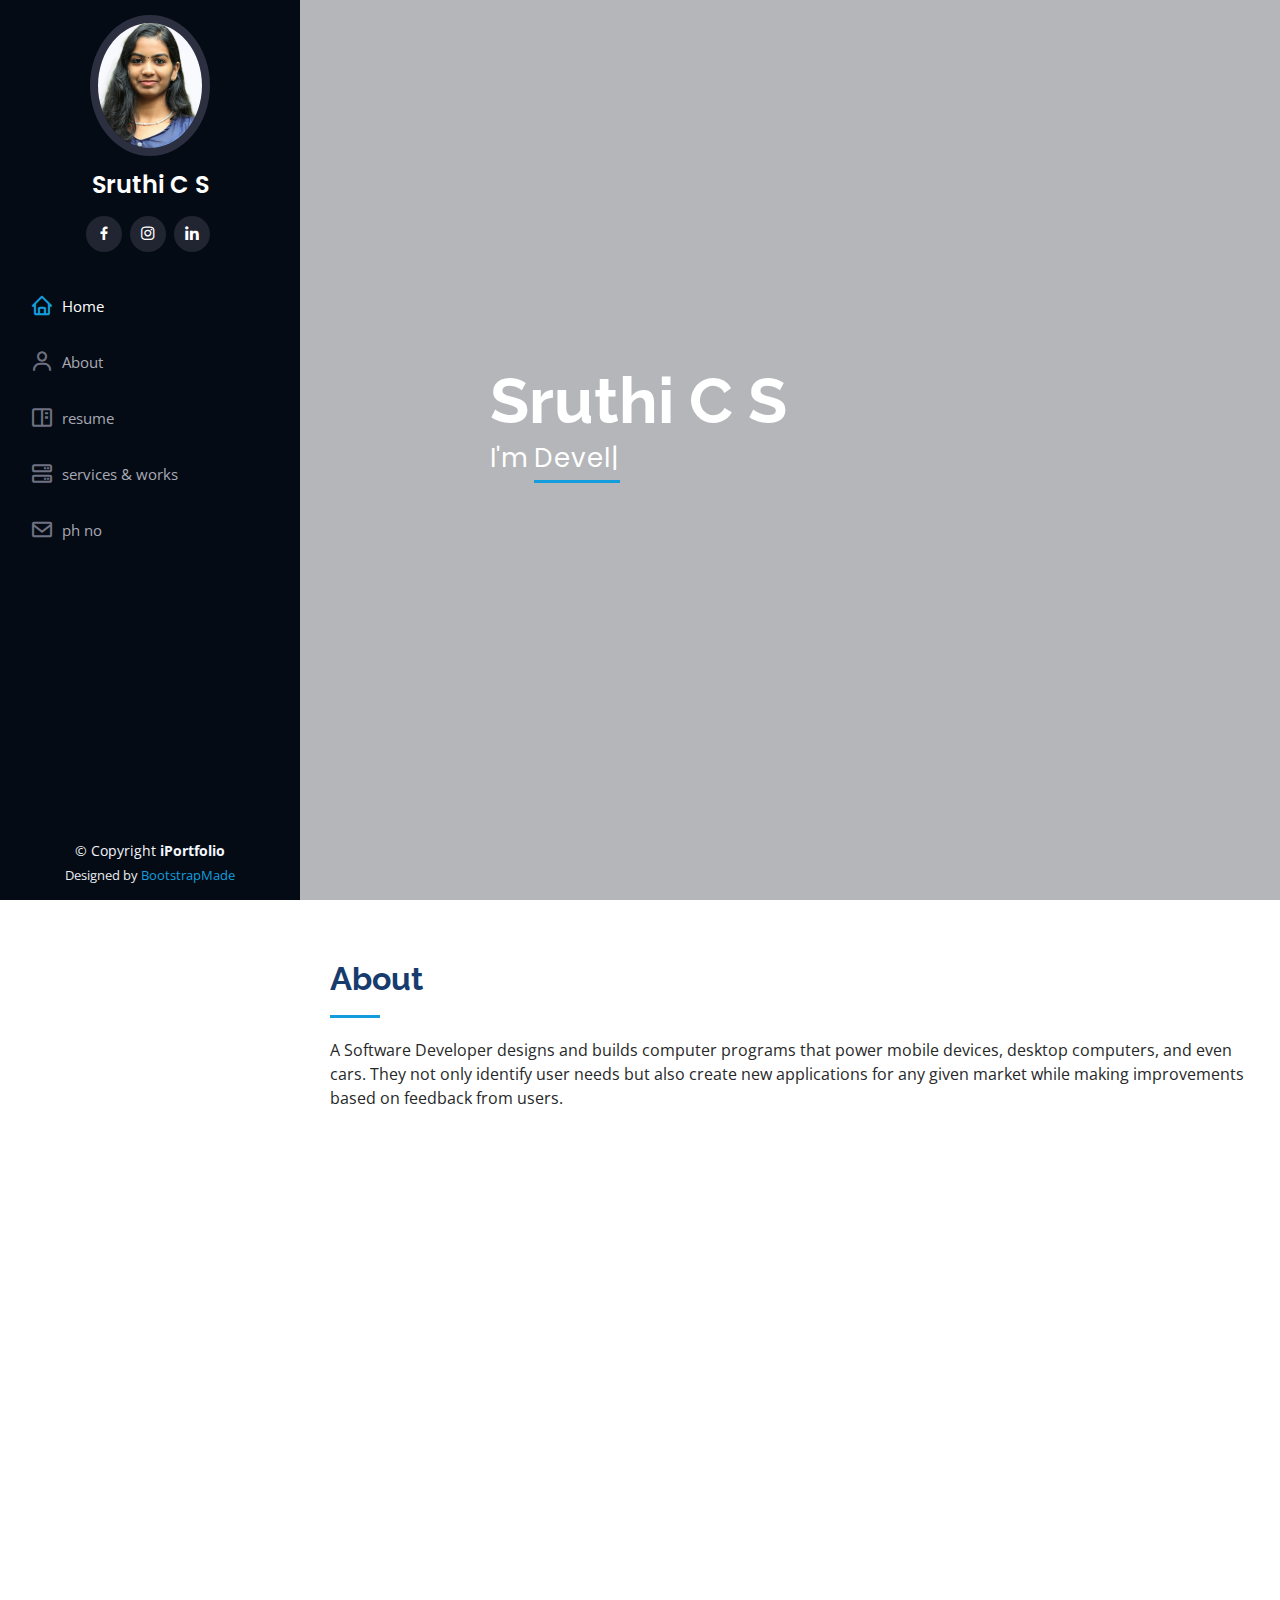
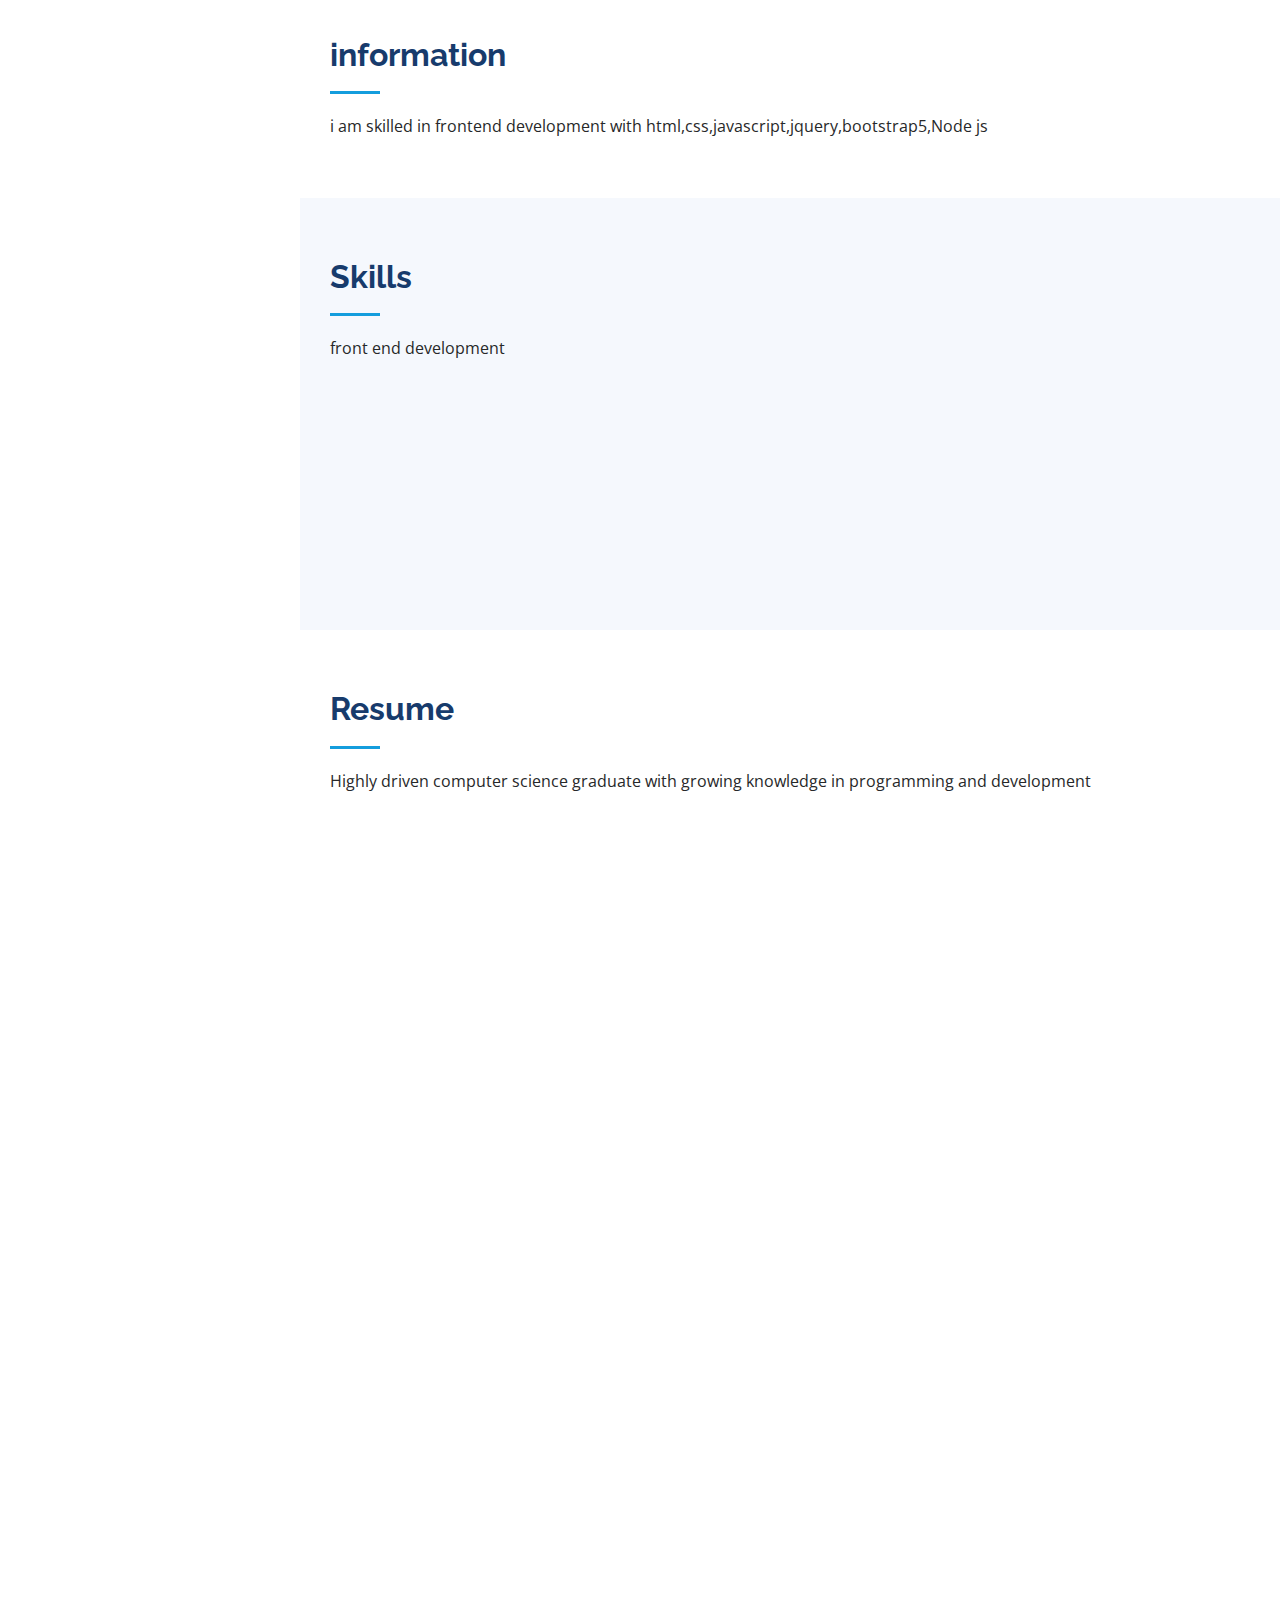
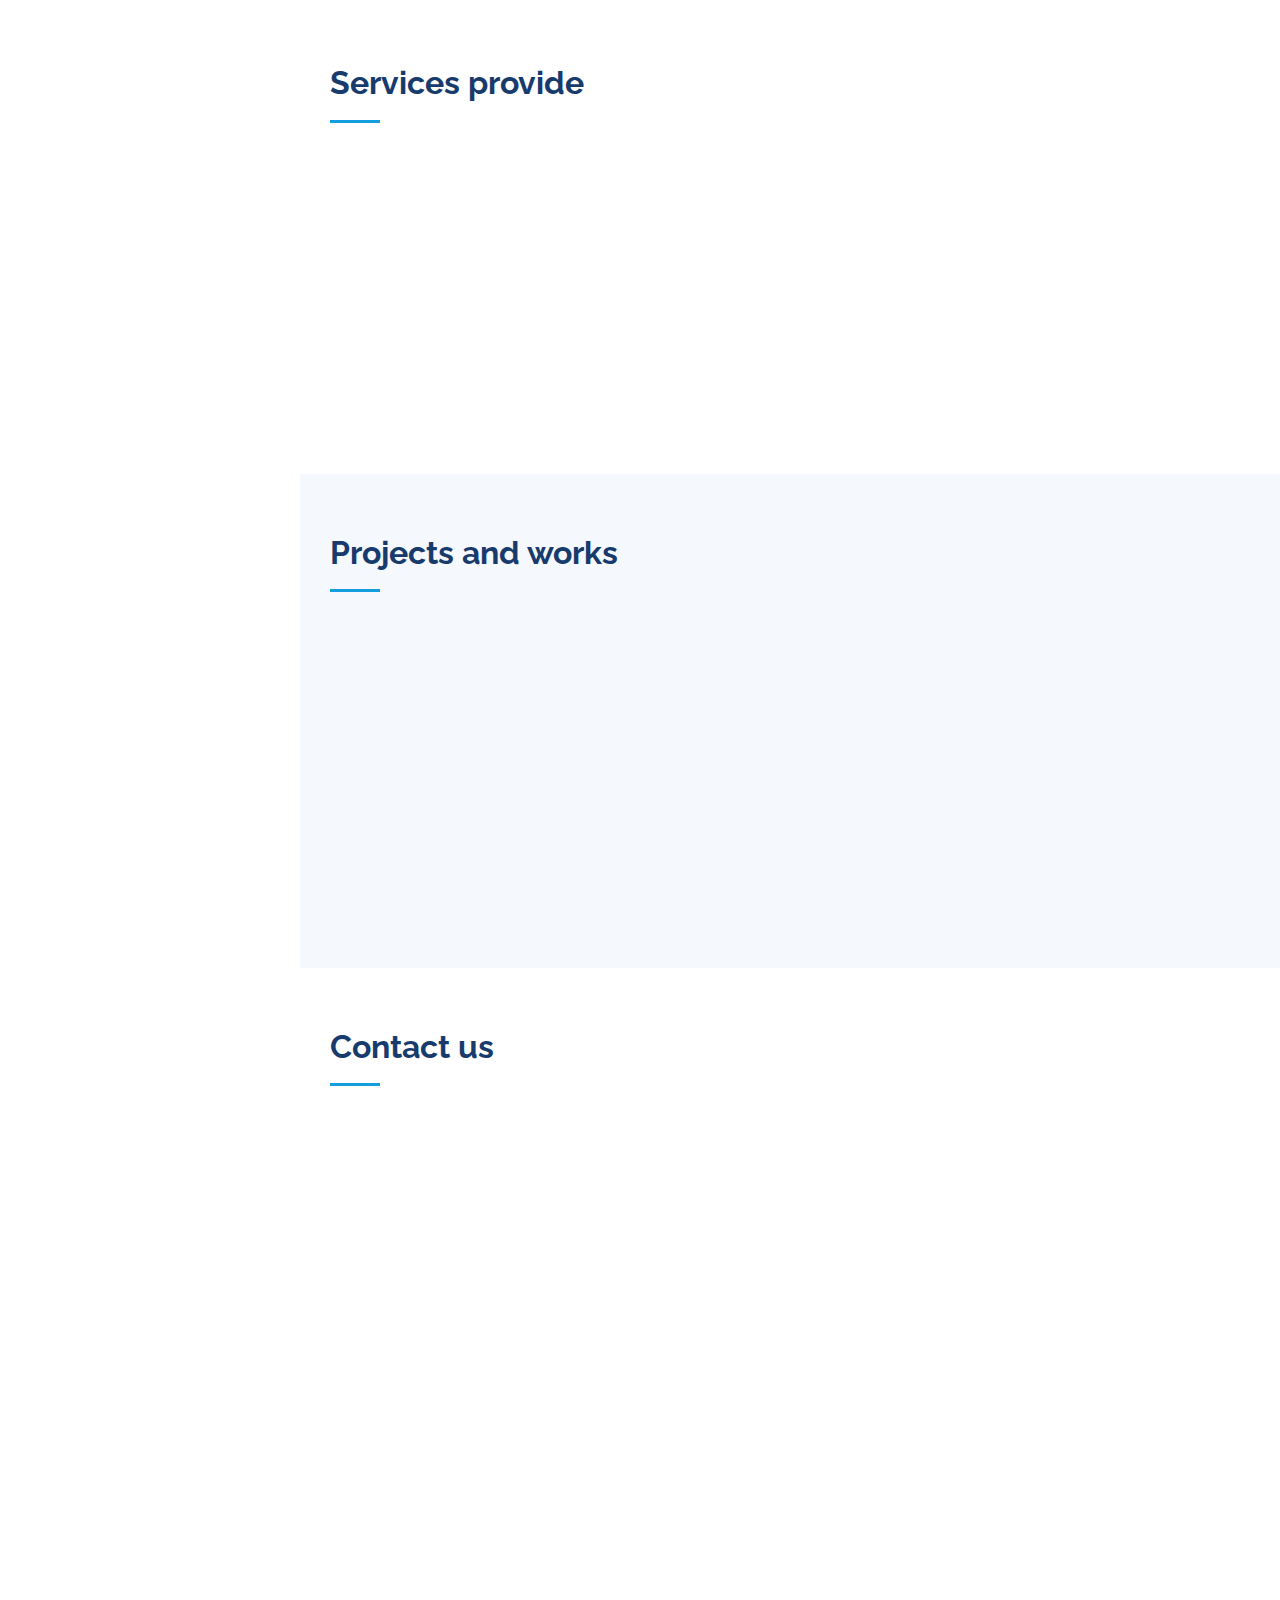
==== commit 3ba657fe: "Update index.html" ====
--- a/index.html
+++ b/index.html
@@ -70,7 +70,7 @@
   <section id="hero" class="d-flex flex-column justify-content-center align-items-center">
     <div class="hero-container" data-aos="fade-in">
       <h1>Sruthi C S</h1>
-      <p>I'm <span class="typed" data-typed-items="Designer, Developer, Photographer"></span></p>
+      <p>I'm <span class="typed" data-typed-items=" Developer, Photographer"></span></p>
     </div>
   </section><!-- End Hero -->
 
@@ -199,7 +199,7 @@
             </div>
 
             <div class="progress">
-              <span class="skill">JavaScript <i class="val">65%</i></span>
+              <span class="skill">Python <i class="val">70%</i></span>
               <div class="progress-bar-wrap">
                 <div class="progress-bar" role="progressbar" aria-valuenow="75" aria-valuemin="0" aria-valuemax="100"></div>
               </div>
@@ -210,16 +210,16 @@
           <div class="col-lg-6" data-aos="fade-up" data-aos-delay="100">
 
             <div class="progress">
-              <span class="skill">boostrap5<i class="val">60%</i></span>
+              <span class="skill">Django <i class="val">60%</i></span>
               <div class="progress-bar-wrap">
-                <div class="progress-bar" role="progressbar" aria-valuenow="80" aria-valuemin="0" aria-valuemax="100"></div>
+                <div class="progress-bar" role="progressbar" aria-valuenow="70" aria-valuemin="0" aria-valuemax="100"></div>
               </div>
             </div>
 
             <div class="progress">
-              <span class="skill">jquery<i class="val">60%</i></span>
+              <span class="skill">ReactJs<i class="val">60%</i></span>
               <div class="progress-bar-wrap">
-                <div class="progress-bar" role="progressbar" aria-valuenow="90" aria-valuemin="0" aria-valuemax="100"></div>
+                <div class="progress-bar" role="progressbar" aria-valuenow="65" aria-valuemin="0" aria-valuemax="100"></div>
               </div>
             </div>
 
@@ -485,7 +485,7 @@
           <div class="col-md-6 col-lg-3 d-flex align-items-stretch" data-aos="zoom-in" data-aos-delay="100">
             <div class="icon-box ">
               
-              <h4 class="title"><a href="">Wayanad tourism</a></h4>
+              <h4 class="title"><a href=""><font color="black">Wayanad tourism</font>font</a></h4>
               <a class="nav-link scrollto active" href="https://sruthics7.github.io/Wayanad_tourism_project/"><img src="assets/img/testimonials/wayanad.png" height="200"width="200px" alt=""></a>
             </div>
           </div>
@@ -493,7 +493,7 @@
           <div class="col-md-6 col-lg-3 d-flex align-items-stretch" data-aos="zoom-in" data-aos-delay="200">
             <div class="icon-box">
               
-              <h4 class="title"><a href="">Virtual doctor with Smart Pharmacy</a></h4>
+              <h4 class="title"><a href=""><font color="black">Virtual doctor with Smart Pharmacy</font></a></h4>
               <a class="nav-link scrollto active" href="#"><img src="assets/img/testimonials/SCRNSHOT.png"height="200"width="200px" alt=""></a>
             </div>
           </div>
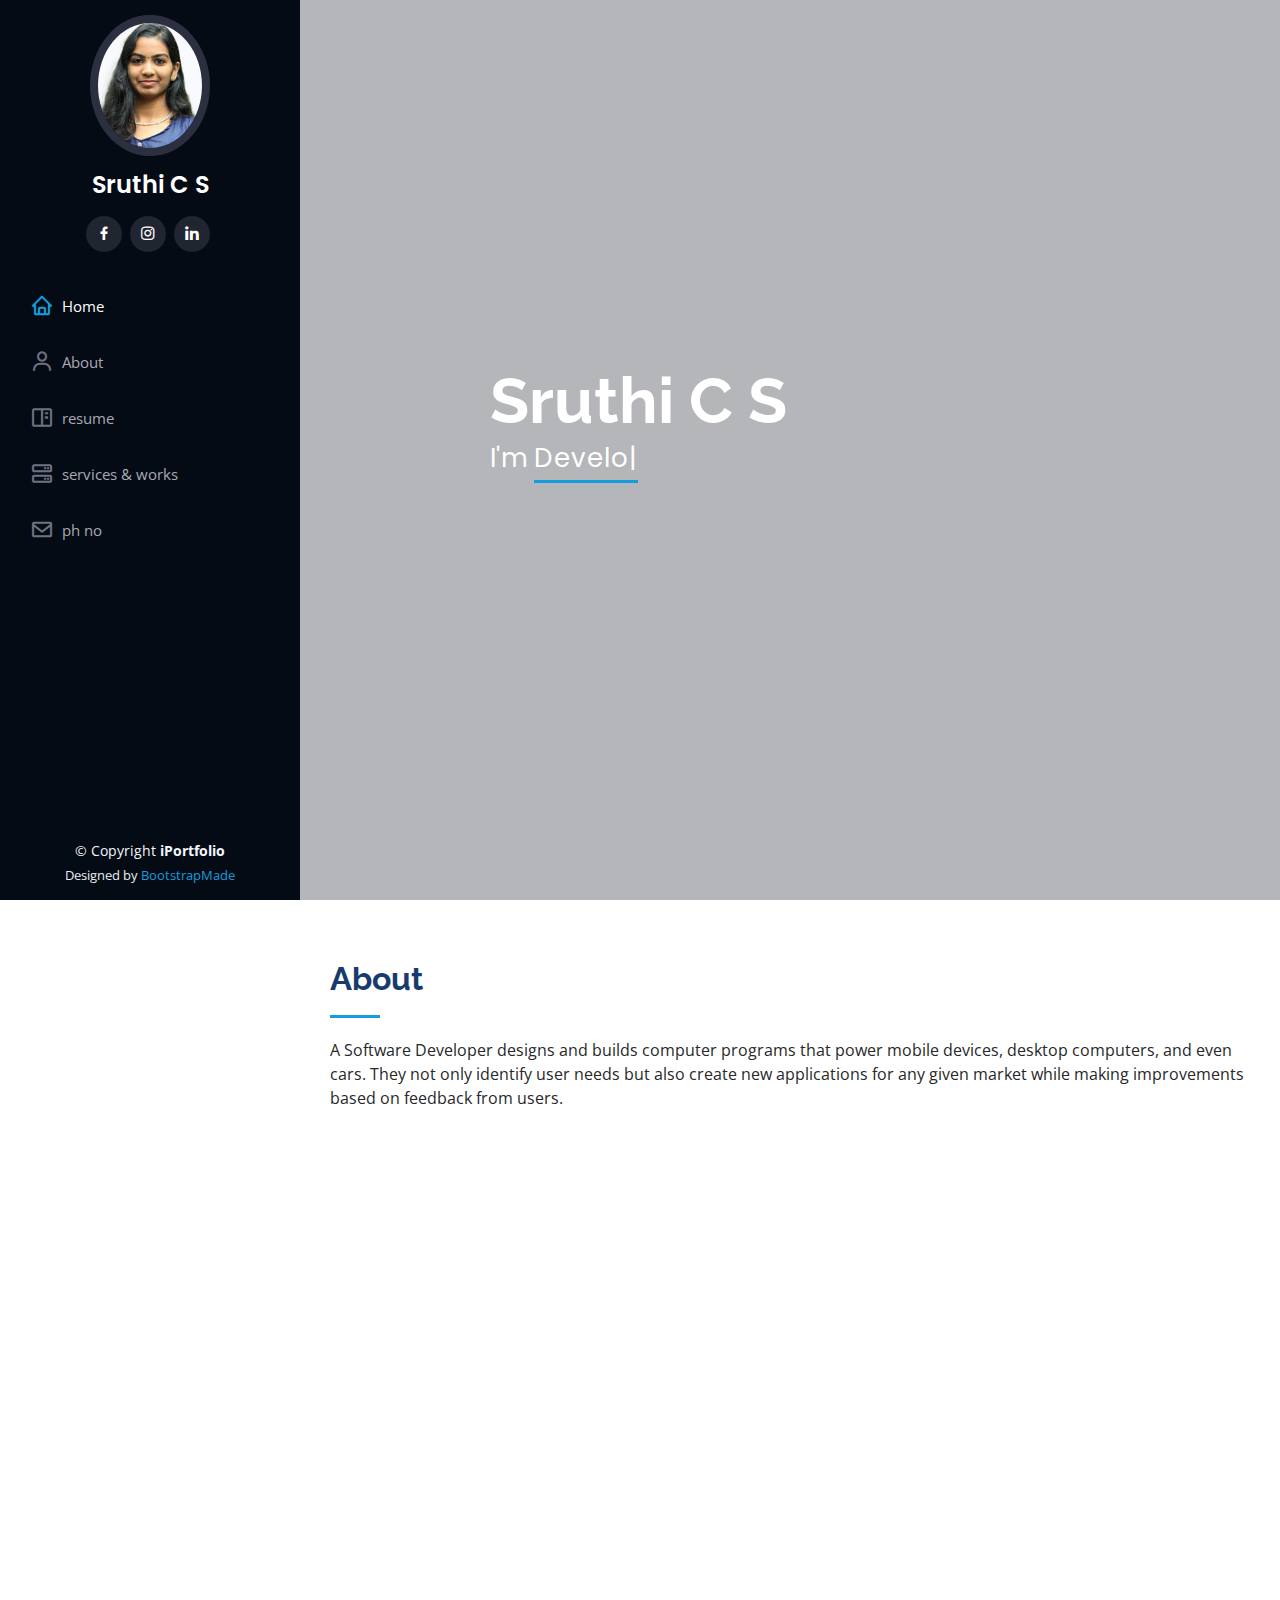
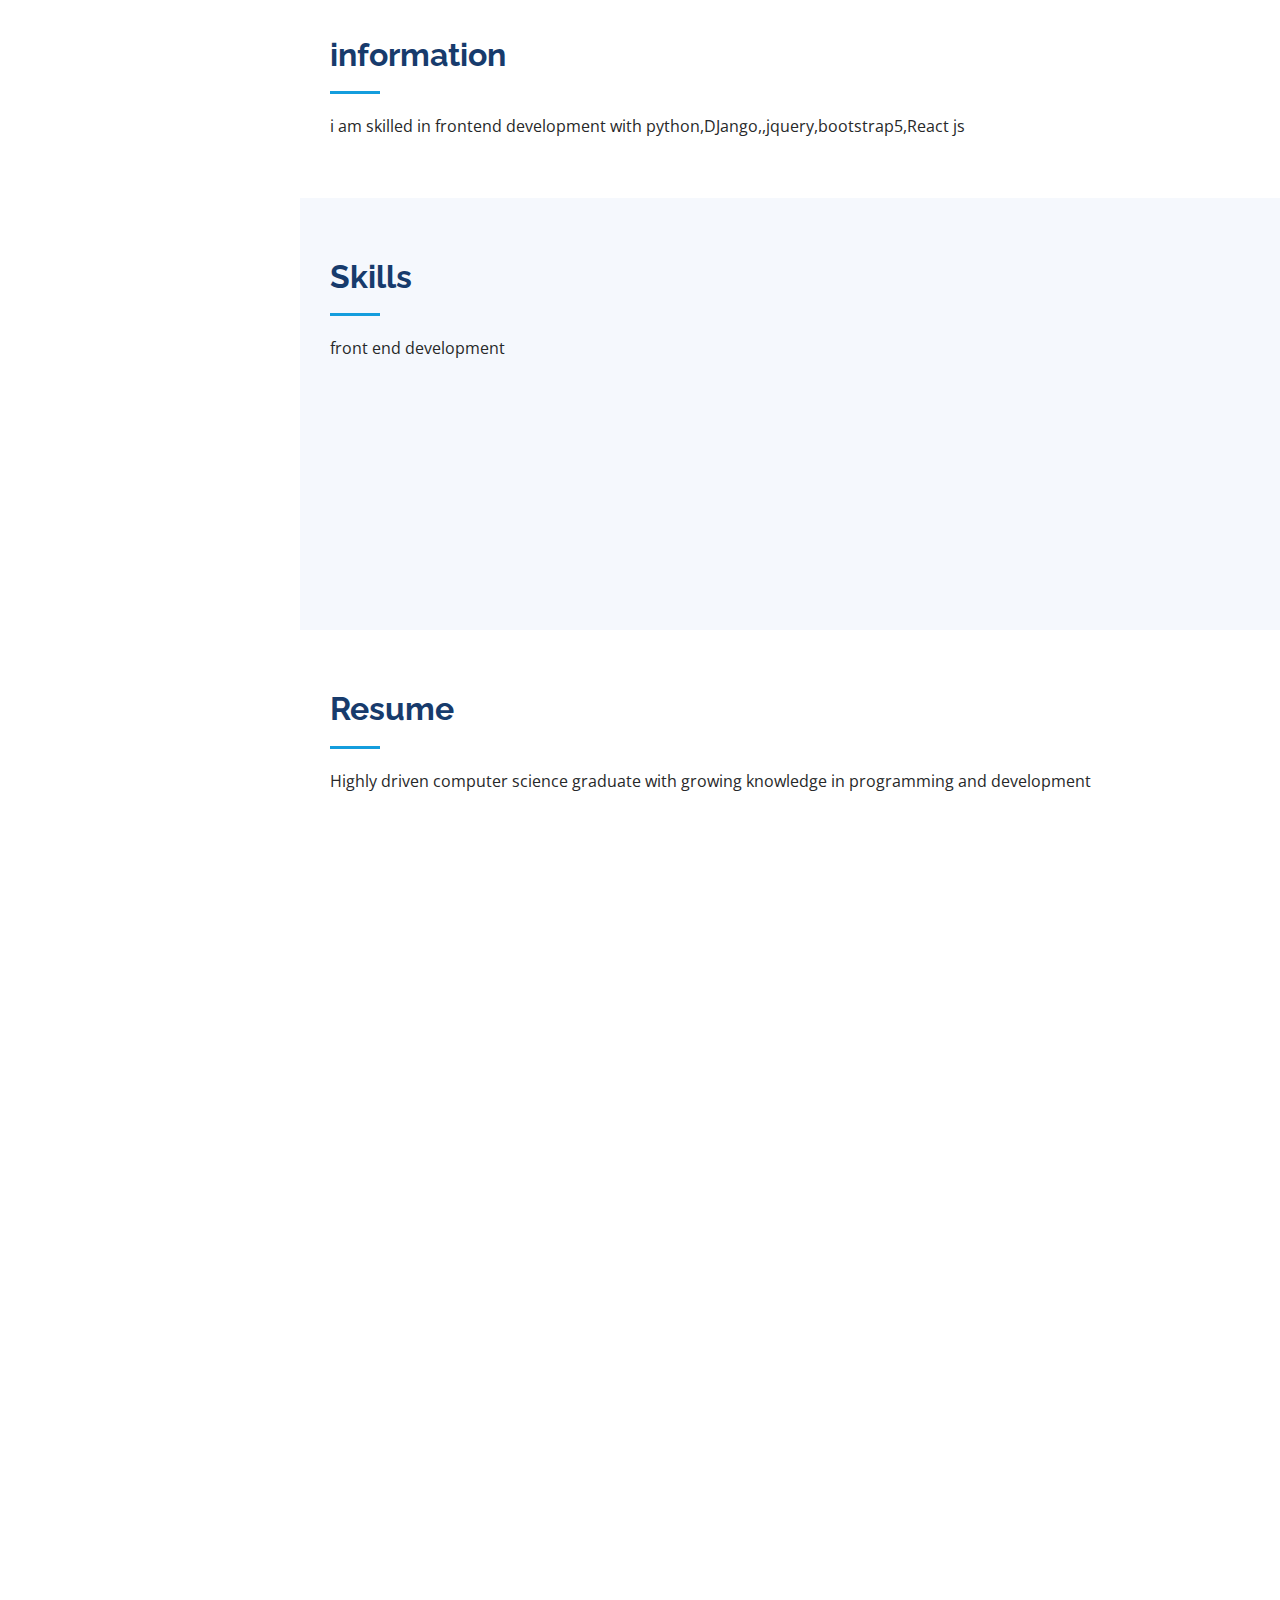
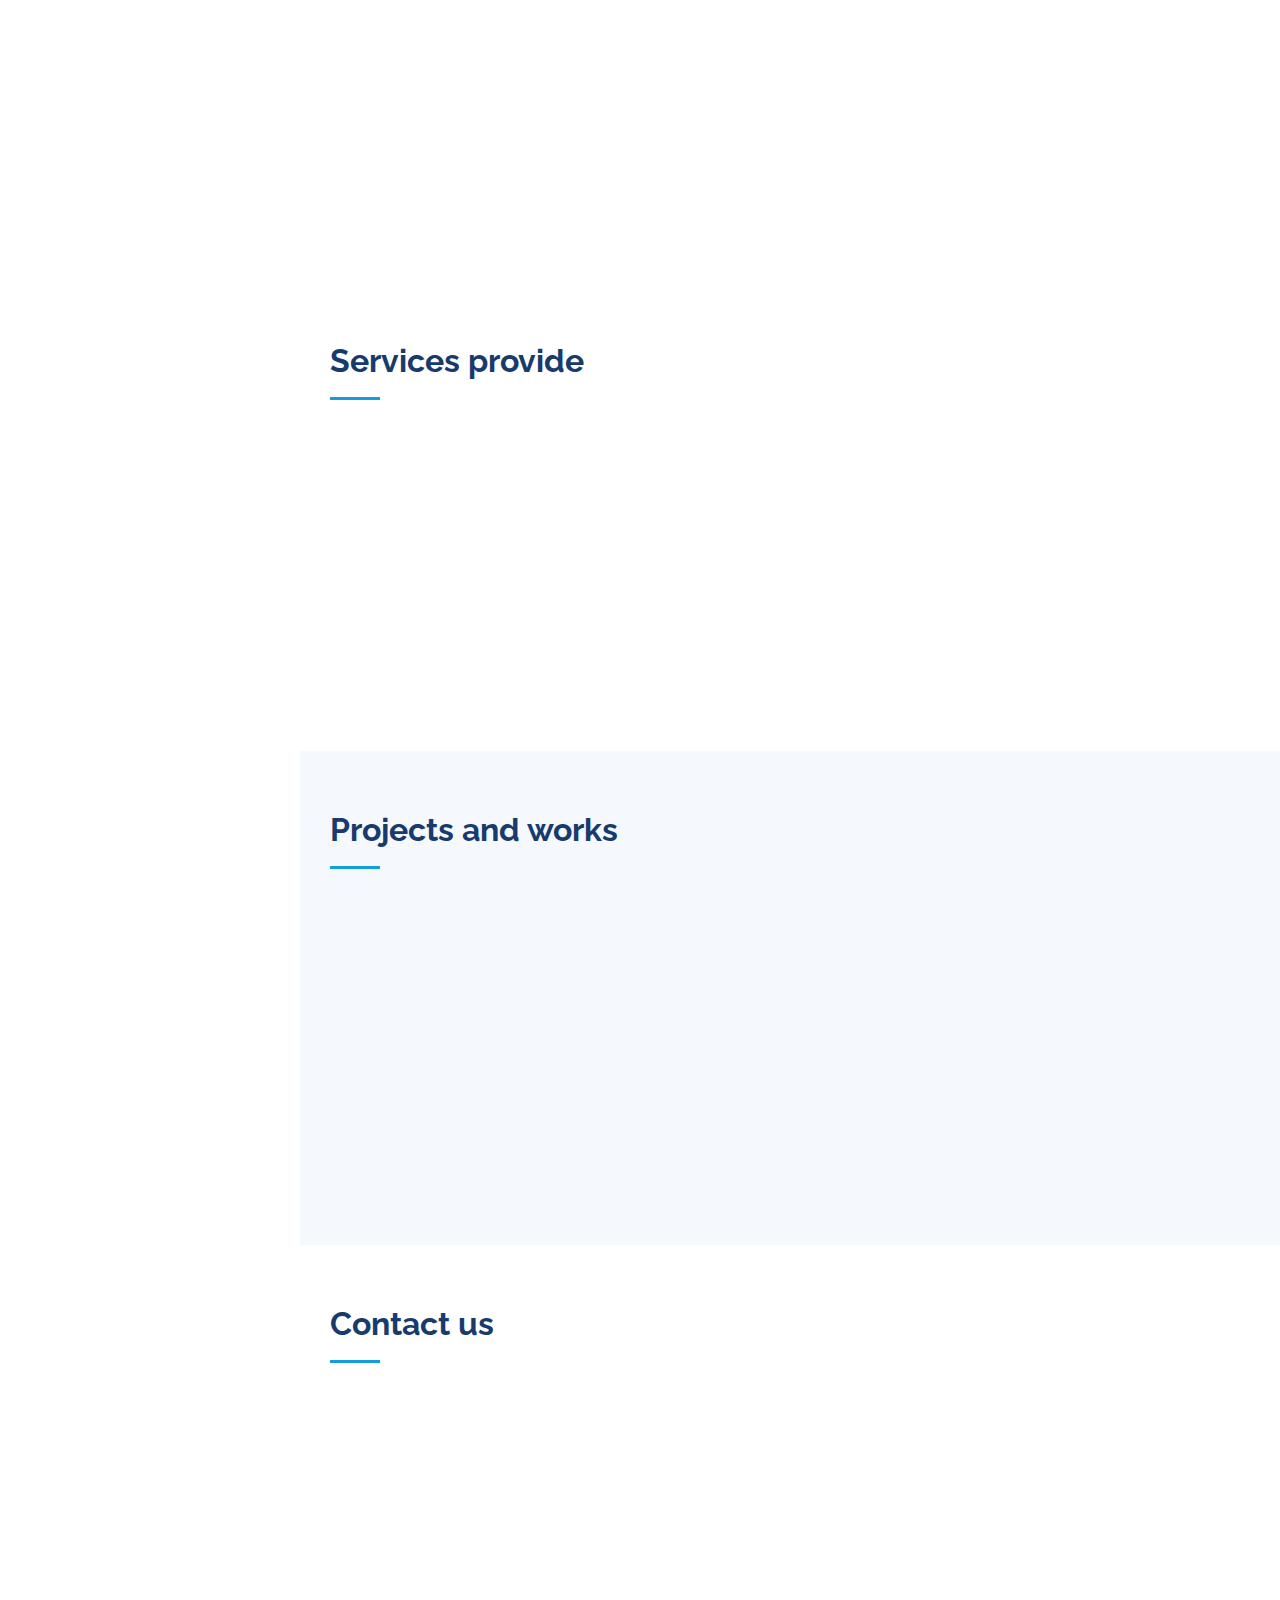
==== commit 744e46c9: "Update index.html" ====
--- a/index.html
+++ b/index.html
@@ -105,7 +105,7 @@
               </div>
               <div class="col-lg-6">
                 <ul>
-                  <li><i class="bi bi-chevron-right"></i> <strong>Age:</strong> <span>22</span></li>
+                  <li><i class="bi bi-chevron-right"></i> <strong>Age:</strong> <span>23</span></li>
                   <li><i class="bi bi-chevron-right"></i> <strong>Degree:</strong> <span>BSC Computer science</span></li>
                   <li><i class="bi bi-chevron-right"></i> <strong>Email:</strong> <span>sruthics742001@gmail.com</span></li>
                   <li><i class="bi bi-chevron-right"></i> <strong>Freelance:</strong> <span>Available</span></li>
@@ -128,7 +128,7 @@
 
         <div class="section-title">
           <h2>information</h2>
-          <p>i am skilled in frontend development with html,css,javascript,jquery,bootstrap5,Node js
+          <p>i am skilled in frontend development with python,DJango,,jquery,bootstrap5,React js
           </p>
         </div>
 
@@ -185,21 +185,21 @@
           <div class="col-lg-6" data-aos="fade-up">
 
             <div class="progress">
-              <span class="skill">HTML <i class="val">85%</i></span>
+              <span class="skill">Python <i class="val">75%</i></span>
               <div class="progress-bar-wrap">
                 <div class="progress-bar" role="progressbar" aria-valuenow="100" aria-valuemin="0" aria-valuemax="100"></div>
               </div>
             </div>
 
             <div class="progress">
-              <span class="skill">CSS <i class="val">75%</i></span>
+              <span class="skill">Django <i class="val">65%</i></span>
               <div class="progress-bar-wrap">
                 <div class="progress-bar" role="progressbar" aria-valuenow="90" aria-valuemin="0" aria-valuemax="100"></div>
               </div>
             </div>
 
             <div class="progress">
-              <span class="skill">Python <i class="val">70%</i></span>
+              <span class="skill">HTML <i class="val">70%</i></span>
               <div class="progress-bar-wrap">
                 <div class="progress-bar" role="progressbar" aria-valuenow="75" aria-valuemin="0" aria-valuemax="100"></div>
               </div>
@@ -210,21 +210,21 @@
           <div class="col-lg-6" data-aos="fade-up" data-aos-delay="100">
 
             <div class="progress">
-              <span class="skill">Django <i class="val">60%</i></span>
+              <span class="skill">React Js <i class="val">60%</i></span>
               <div class="progress-bar-wrap">
                 <div class="progress-bar" role="progressbar" aria-valuenow="70" aria-valuemin="0" aria-valuemax="100"></div>
               </div>
             </div>
 
             <div class="progress">
-              <span class="skill">ReactJs<i class="val">60%</i></span>
+              <span class="skill">React Js<i class="val">50%</i></span>
               <div class="progress-bar-wrap">
                 <div class="progress-bar" role="progressbar" aria-valuenow="65" aria-valuemin="0" aria-valuemax="100"></div>
               </div>
             </div>
 
             <div class="progress">
-              <span class="skill">Photoshop <i class="val">55%</i></span>
+              <span class="skill">Bootsrap <i class="val">55%</i></span>
               <div class="progress-bar-wrap">
                 <div class="progress-bar" role="progressbar" aria-valuenow="55" aria-valuemin="0" aria-valuemax="100"></div>
               </div>
@@ -284,7 +284,7 @@
             <h3 class="resume-title">Professional Experience</h3>
             <div class="resume-item">
               <h4>Junior developer</h4>
-              <h5>2022 - 2023</h5>v 
+              <h5>2022 - 2023</h5> 
               <p><em>Trivandrum</em></p>
               <ul>
                 <li>Assisted senior developers for fixing bugs</li>
@@ -297,13 +297,26 @@
             </div>
             <div class="resume-item">
               <h4>Coding trainer</h4>
-              <h5>present</h5>
+              <h5>2023 april-2023 November</h5>
               <p><em>Wayanad,Sulthan Bathery</em></p>
               <ul>
-                <li>teaching as front end development</li>
+                <li>training python programming</li>
                 <li>training php,python programming</li>
+                
                 <li>traning c and c++ pgramming</li>
                 <li>learned office suite</li>
+              </ul>
+            </div>
+            <div class="resume-item">
+              <h4>Python developer intern</h4>
+              <h5>present</h5>
+              <p><em>Wayanad</em></p>
+              <ul>
+                <li>Working on project with pyhton django framework </li>
+                <li>Learning new features of Django framework</li>
+                
+                <li>Completed a project with flask framework</li>
+                <li>Learning React Js Library</li>
               </ul>
             </div>
           </div>
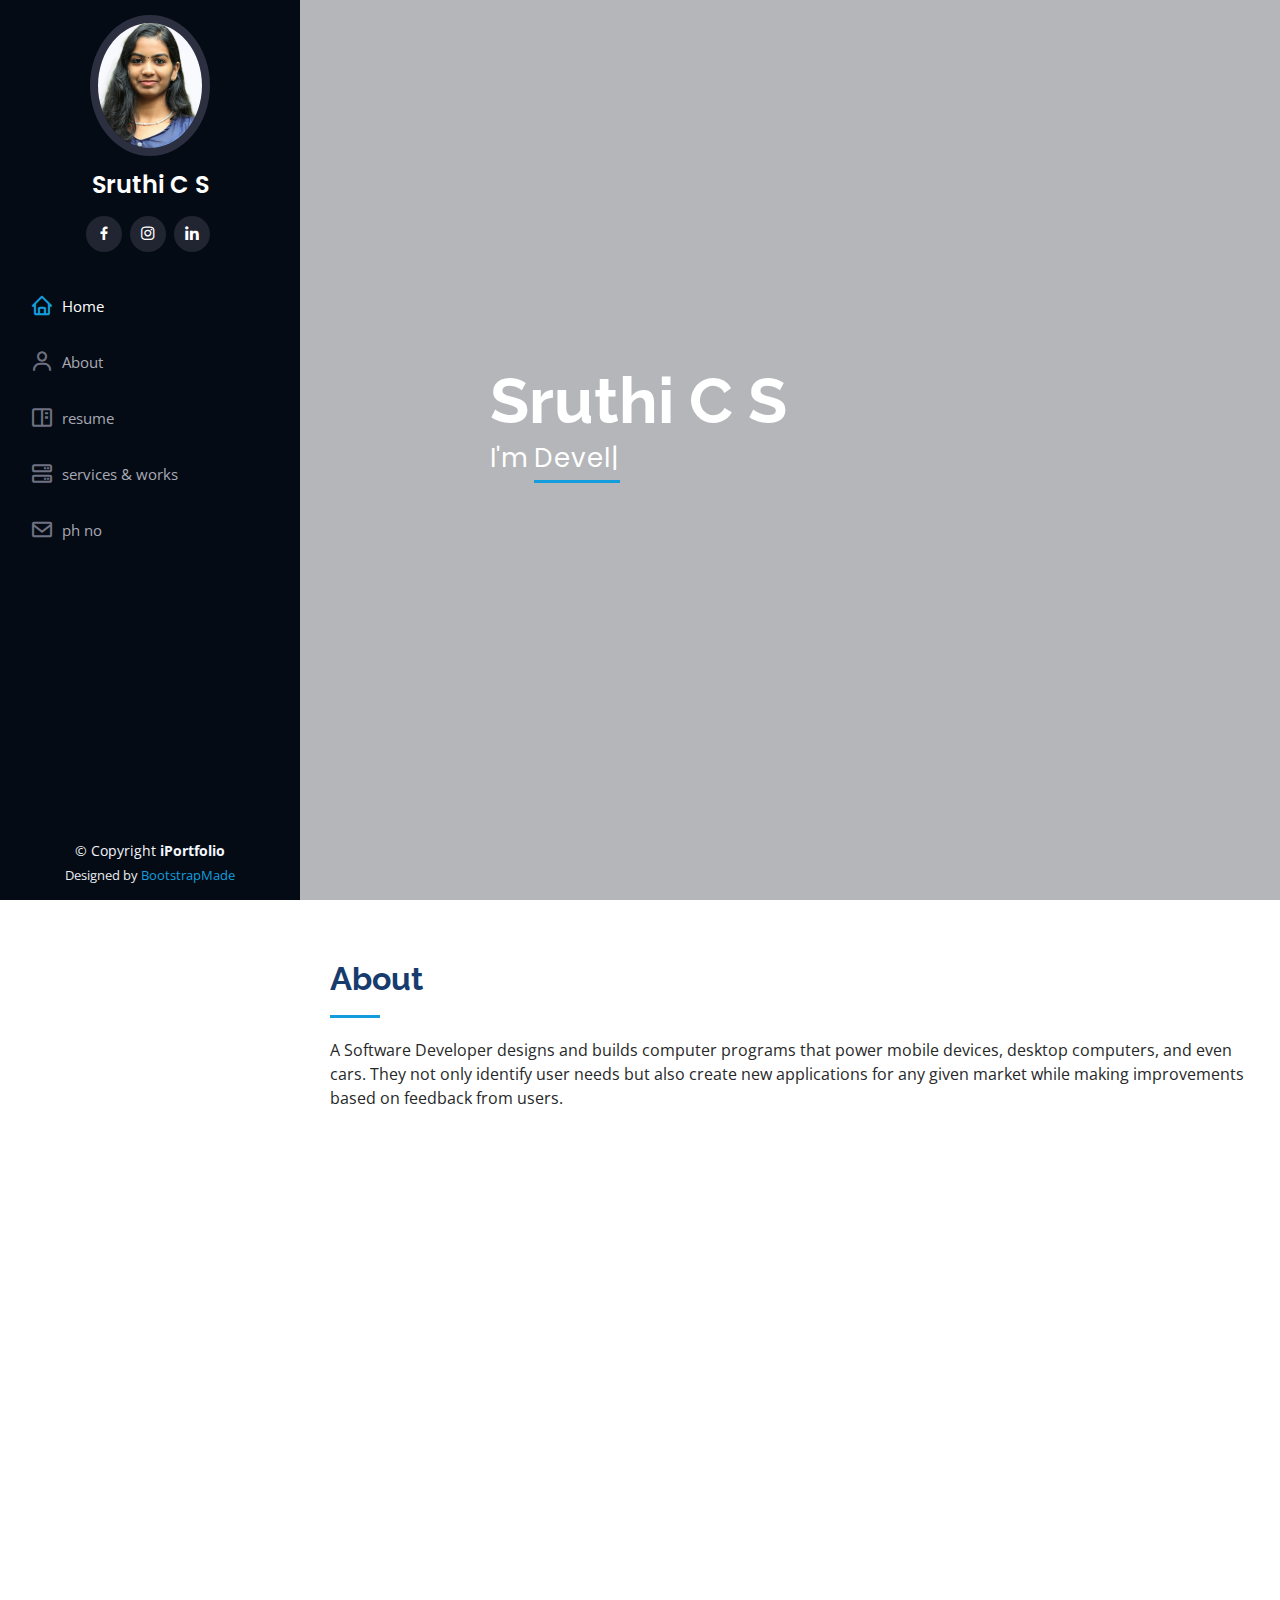
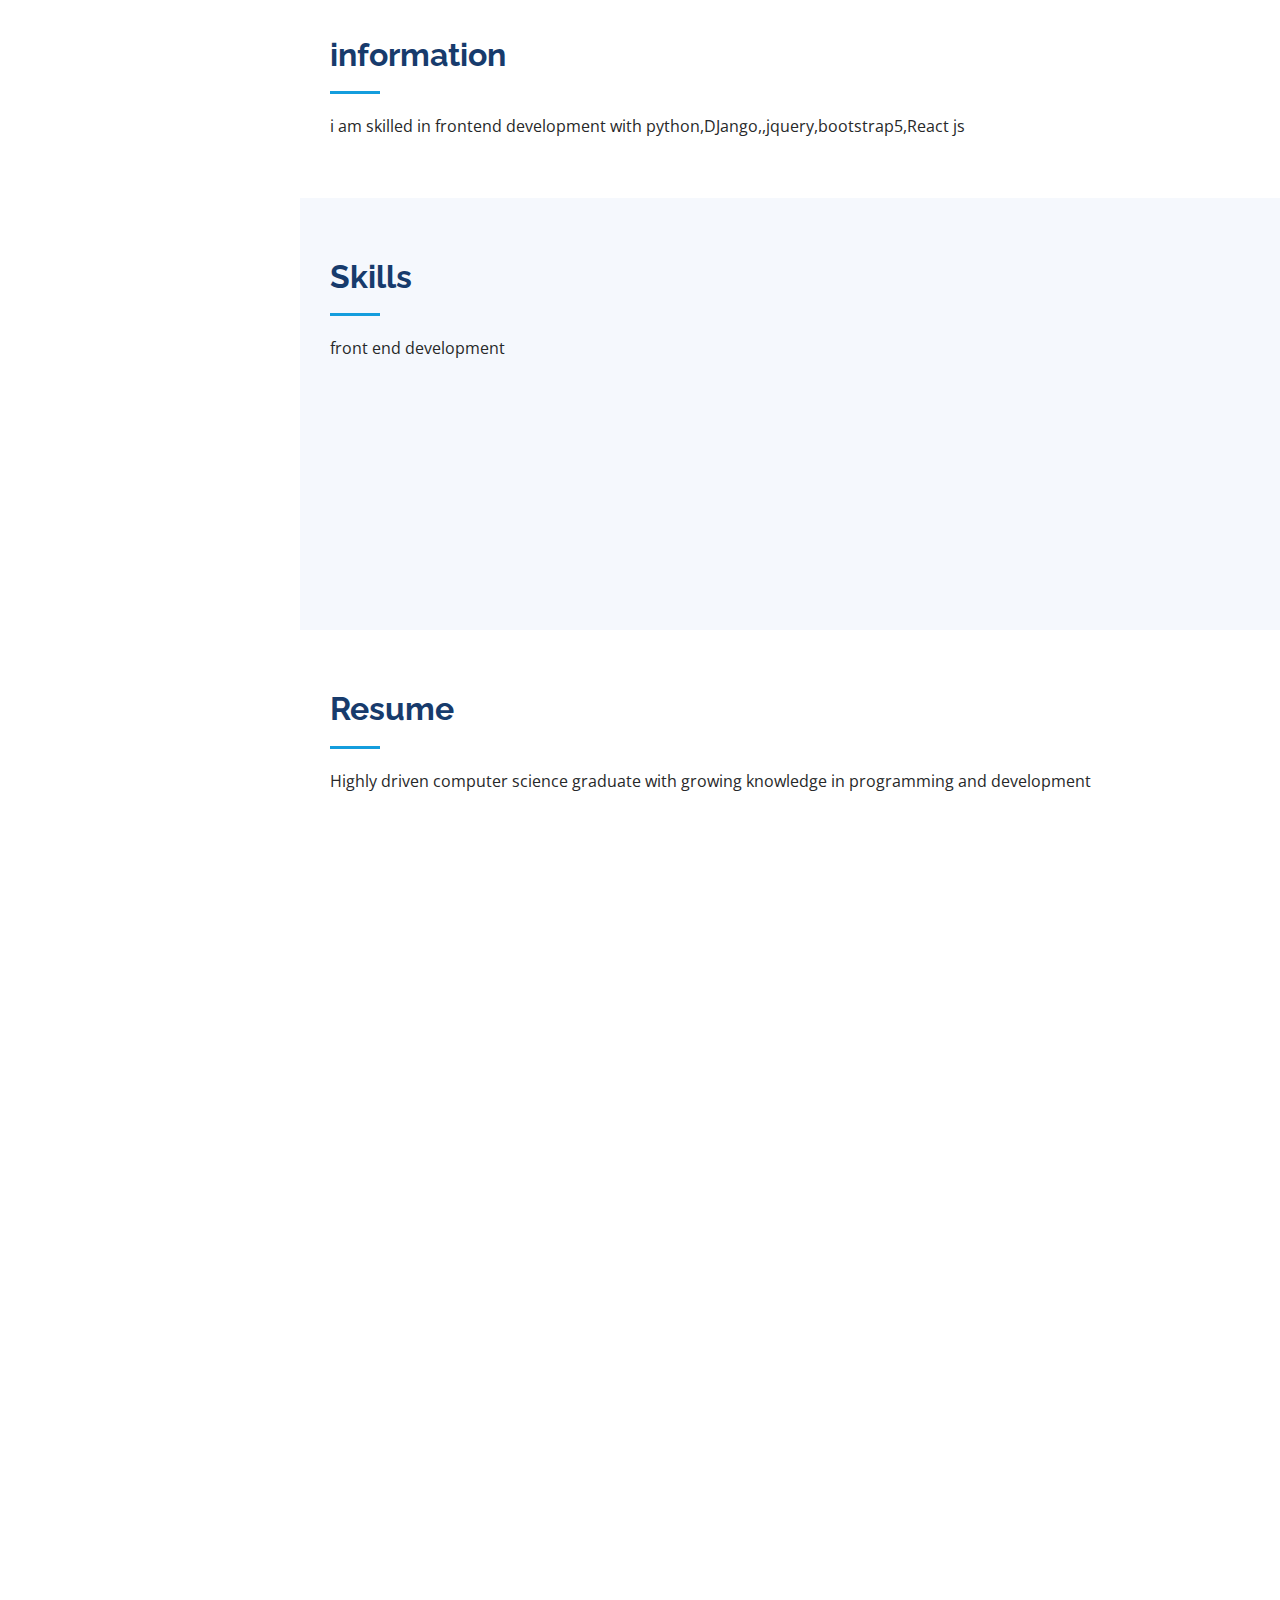
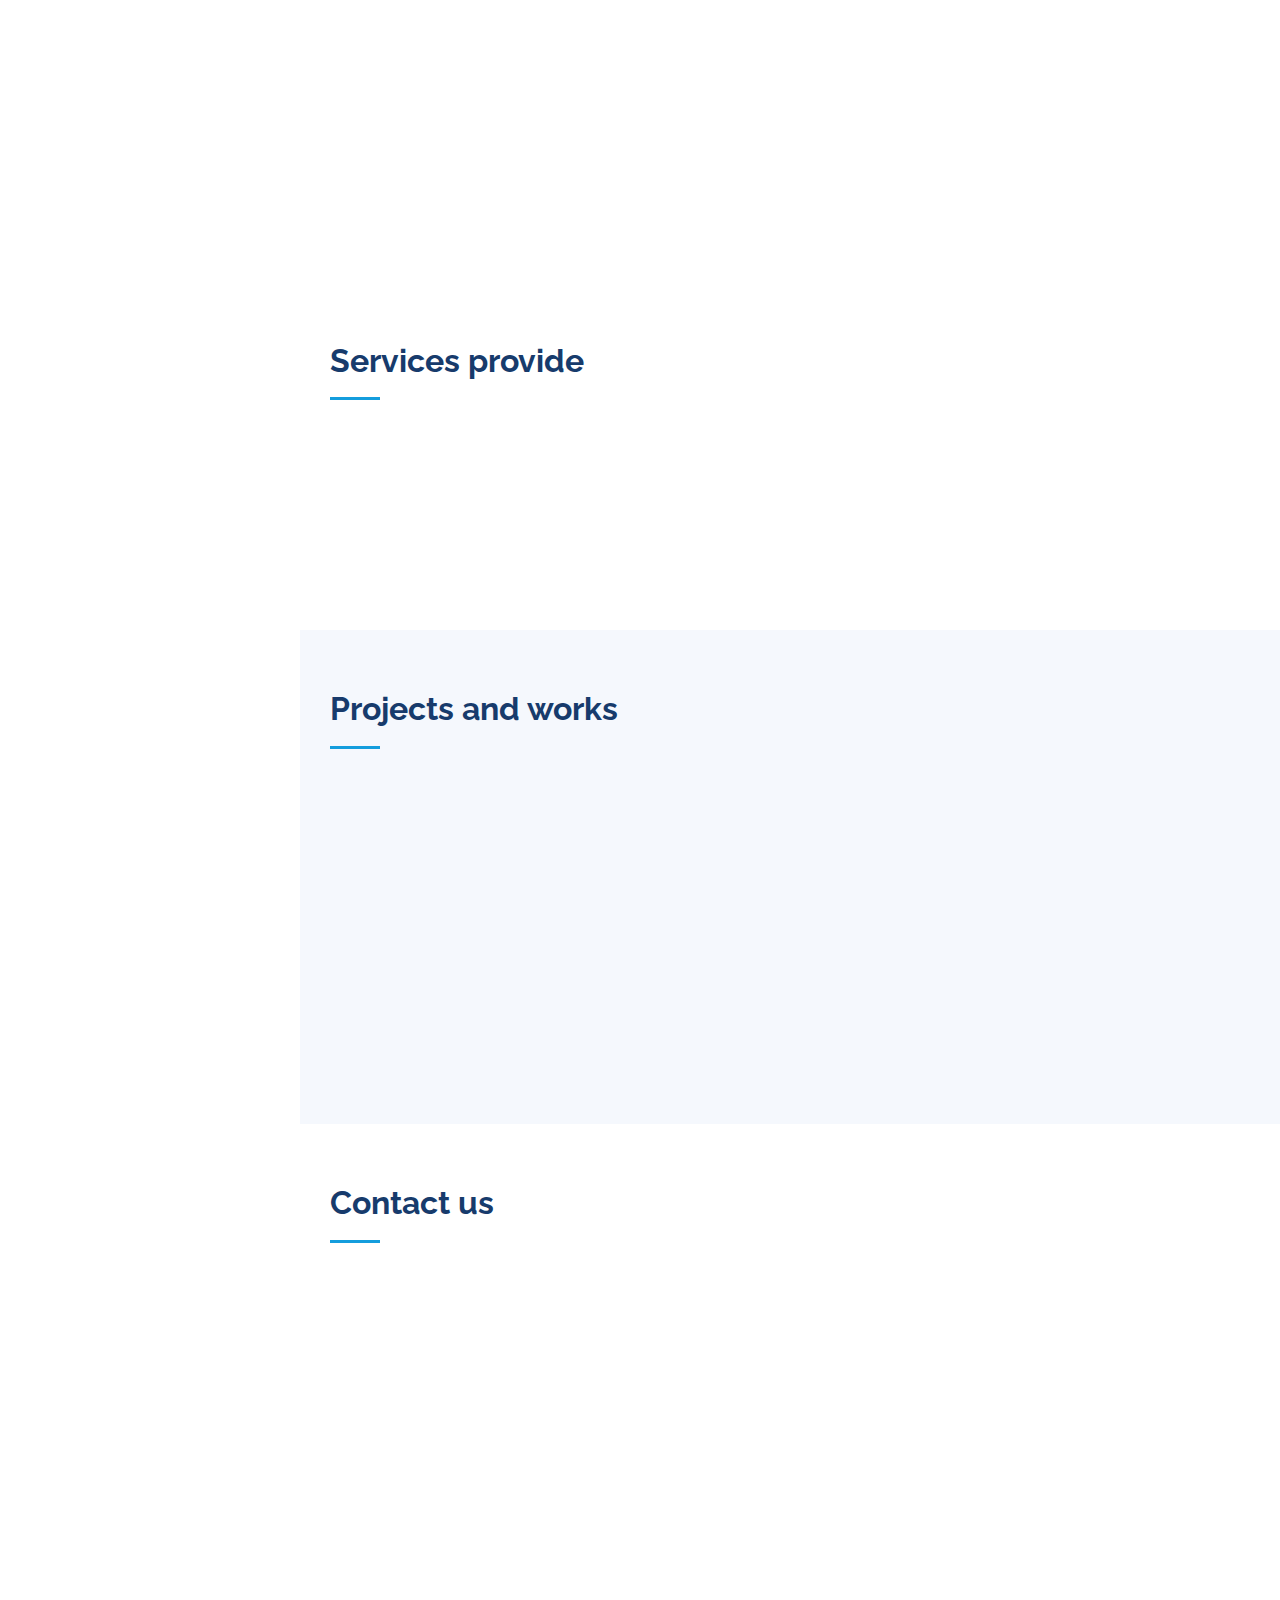
==== commit f0b14b8b: "Update index.html" ====
--- a/index.html
+++ b/index.html
@@ -467,11 +467,7 @@
             <h4 class="title"><a href="">web development</a></h4>
             <p class="description">creates responsitive and effective websites</p>
           </div>
-          <div class="col-lg-4 col-md-6 icon-box" data-aos="fade-up" data-aos-delay="300">
-            <div class="icon"><i class="bi bi-binoculars"></i></div>
-            <h4 class="title"><a href="">graphic designing</a></h4>
-            <p class="description">creates artitic desihns and logo</p>
-          </div>
+          
           <!--<div class="col-lg-4 col-md-6 icon-box" data-aos="fade-up" data-aos-delay="400">
             <div class="icon"><i class="bi bi-brightness-high"></i></div>
             <h4 class="title"><a href="">Nemo Enim</a></h4>
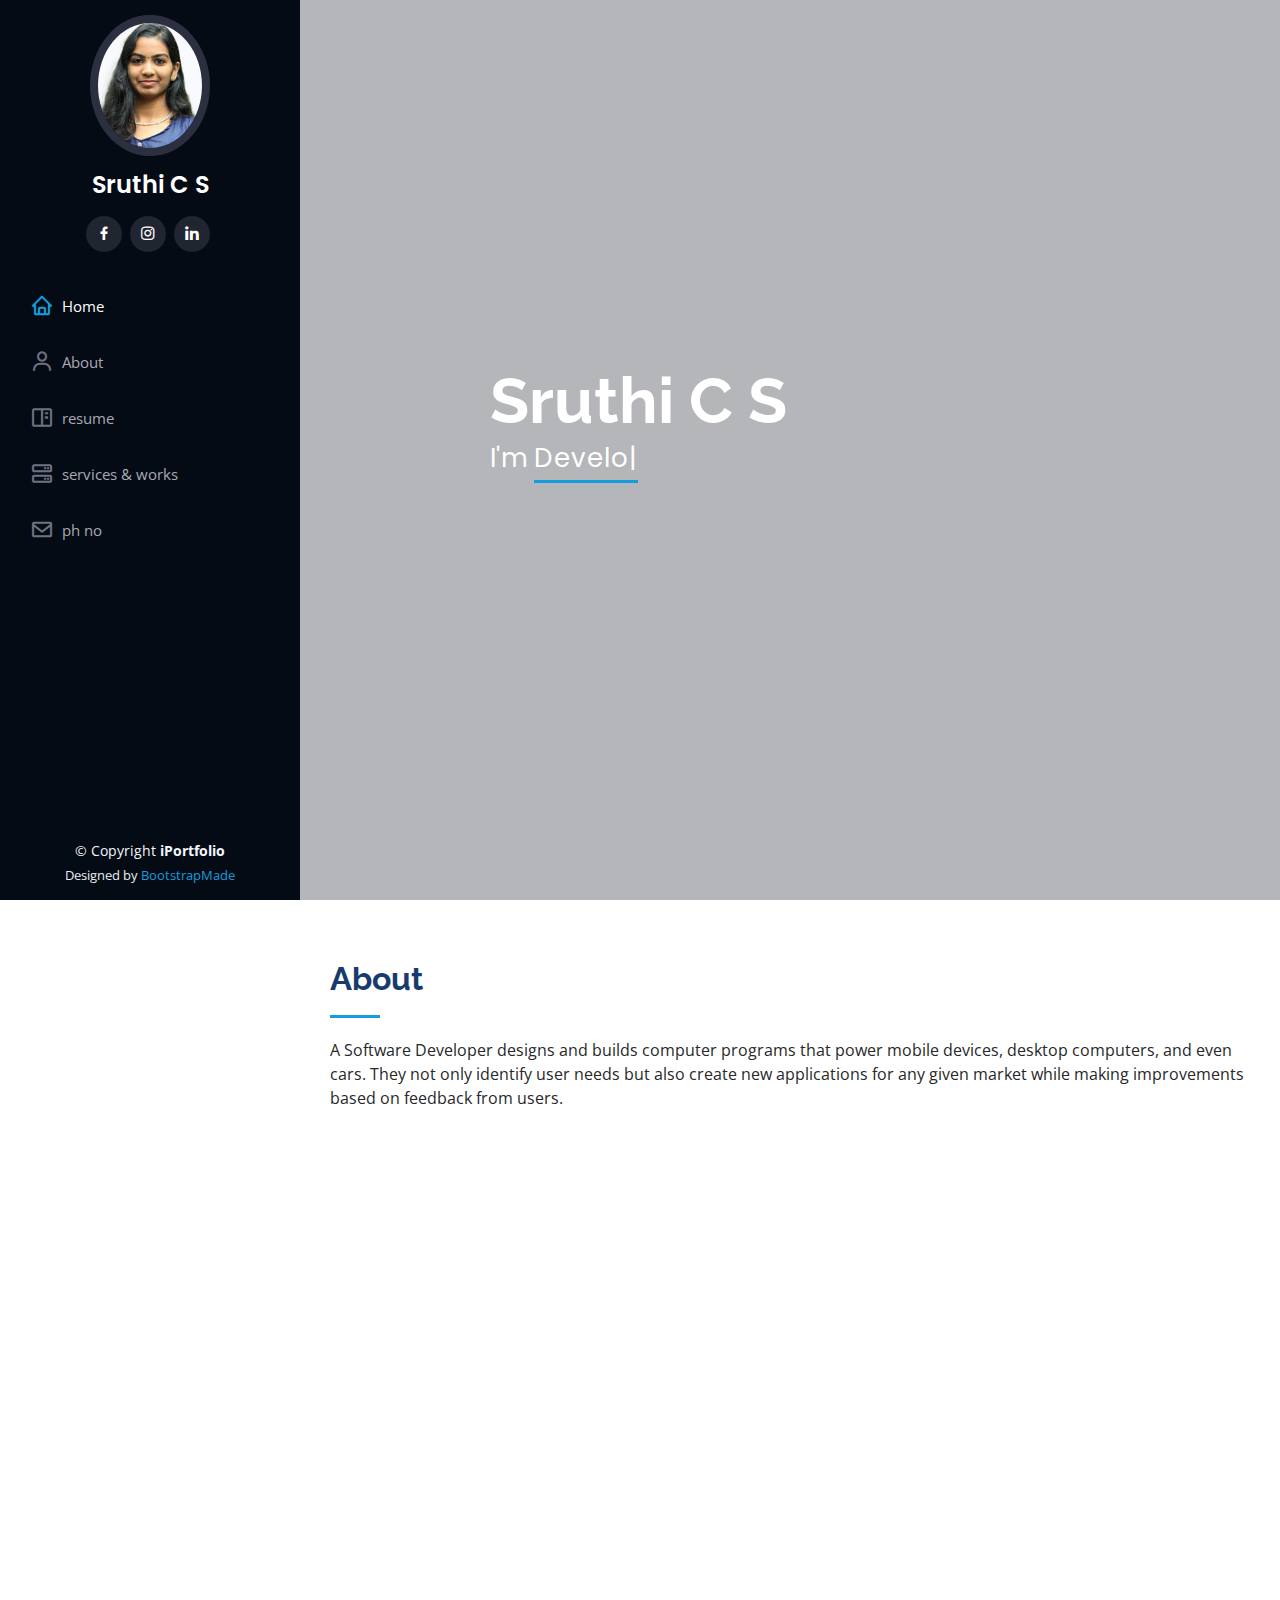
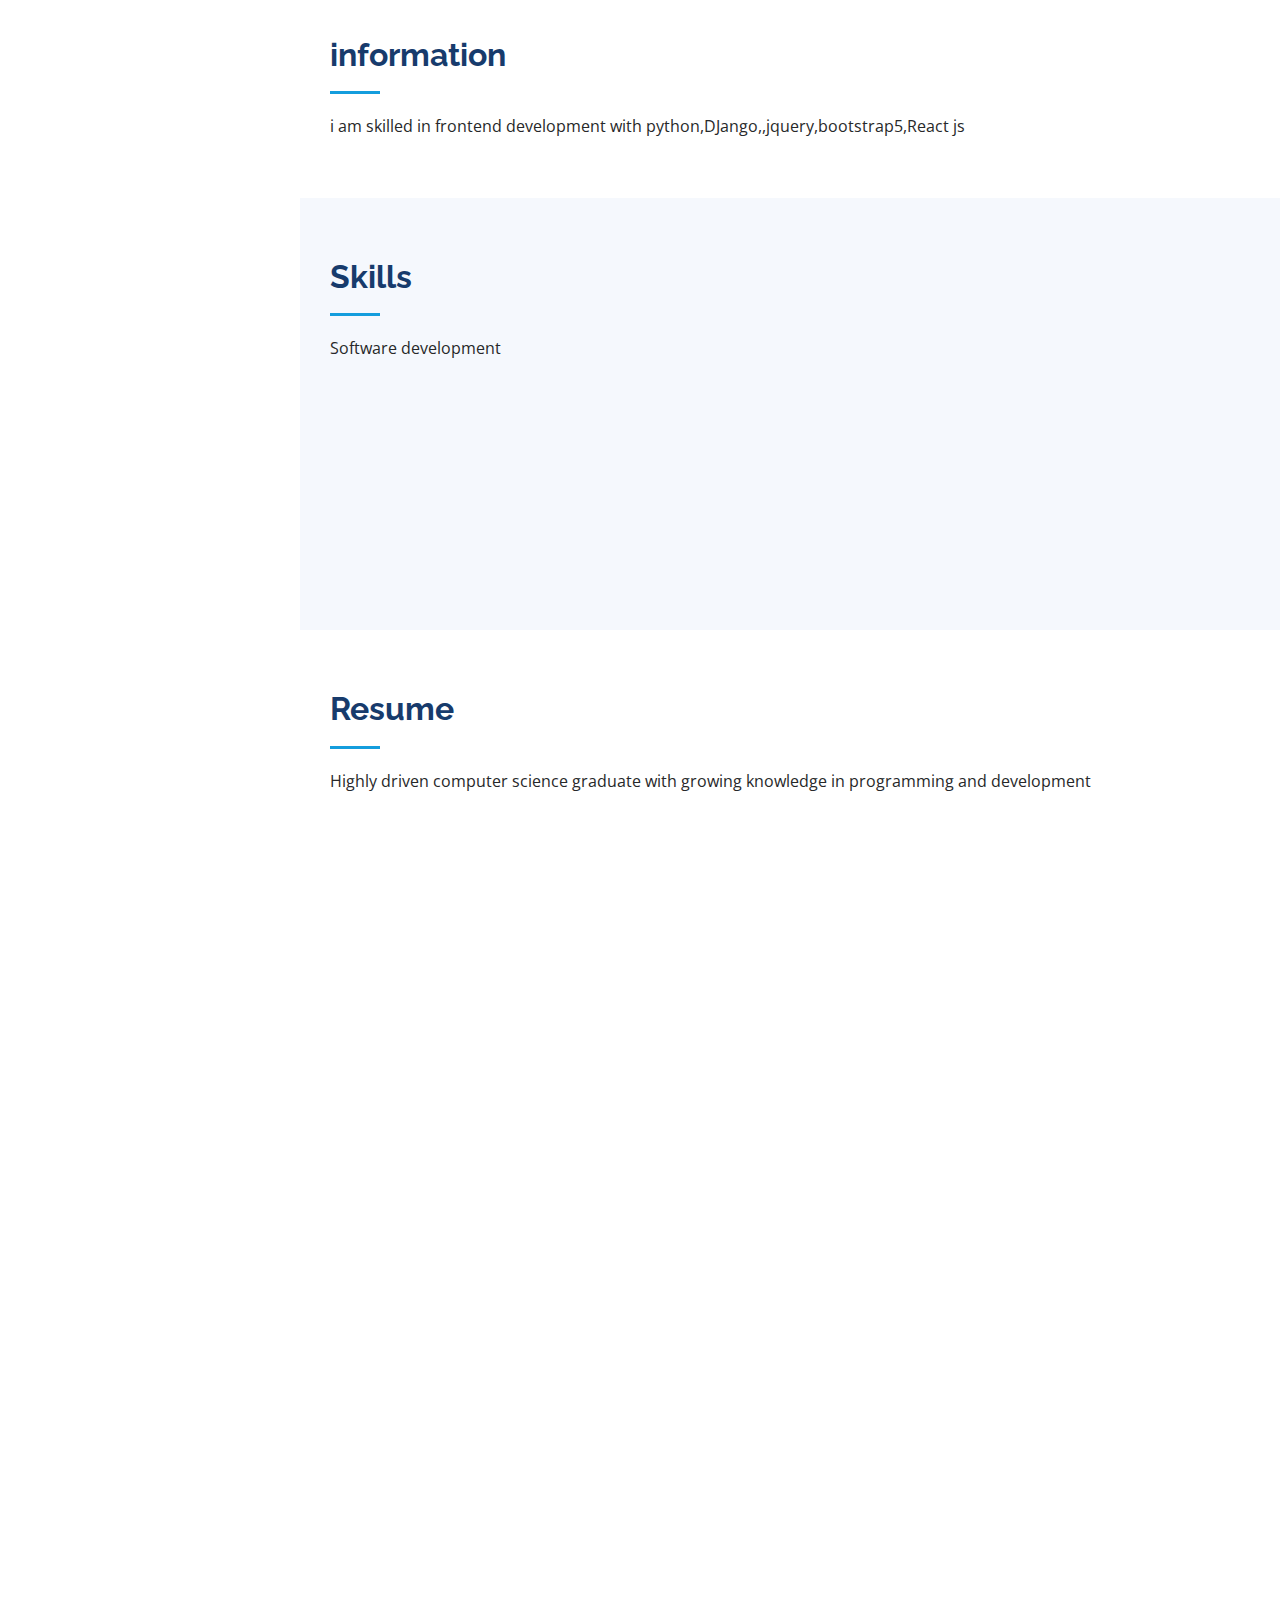
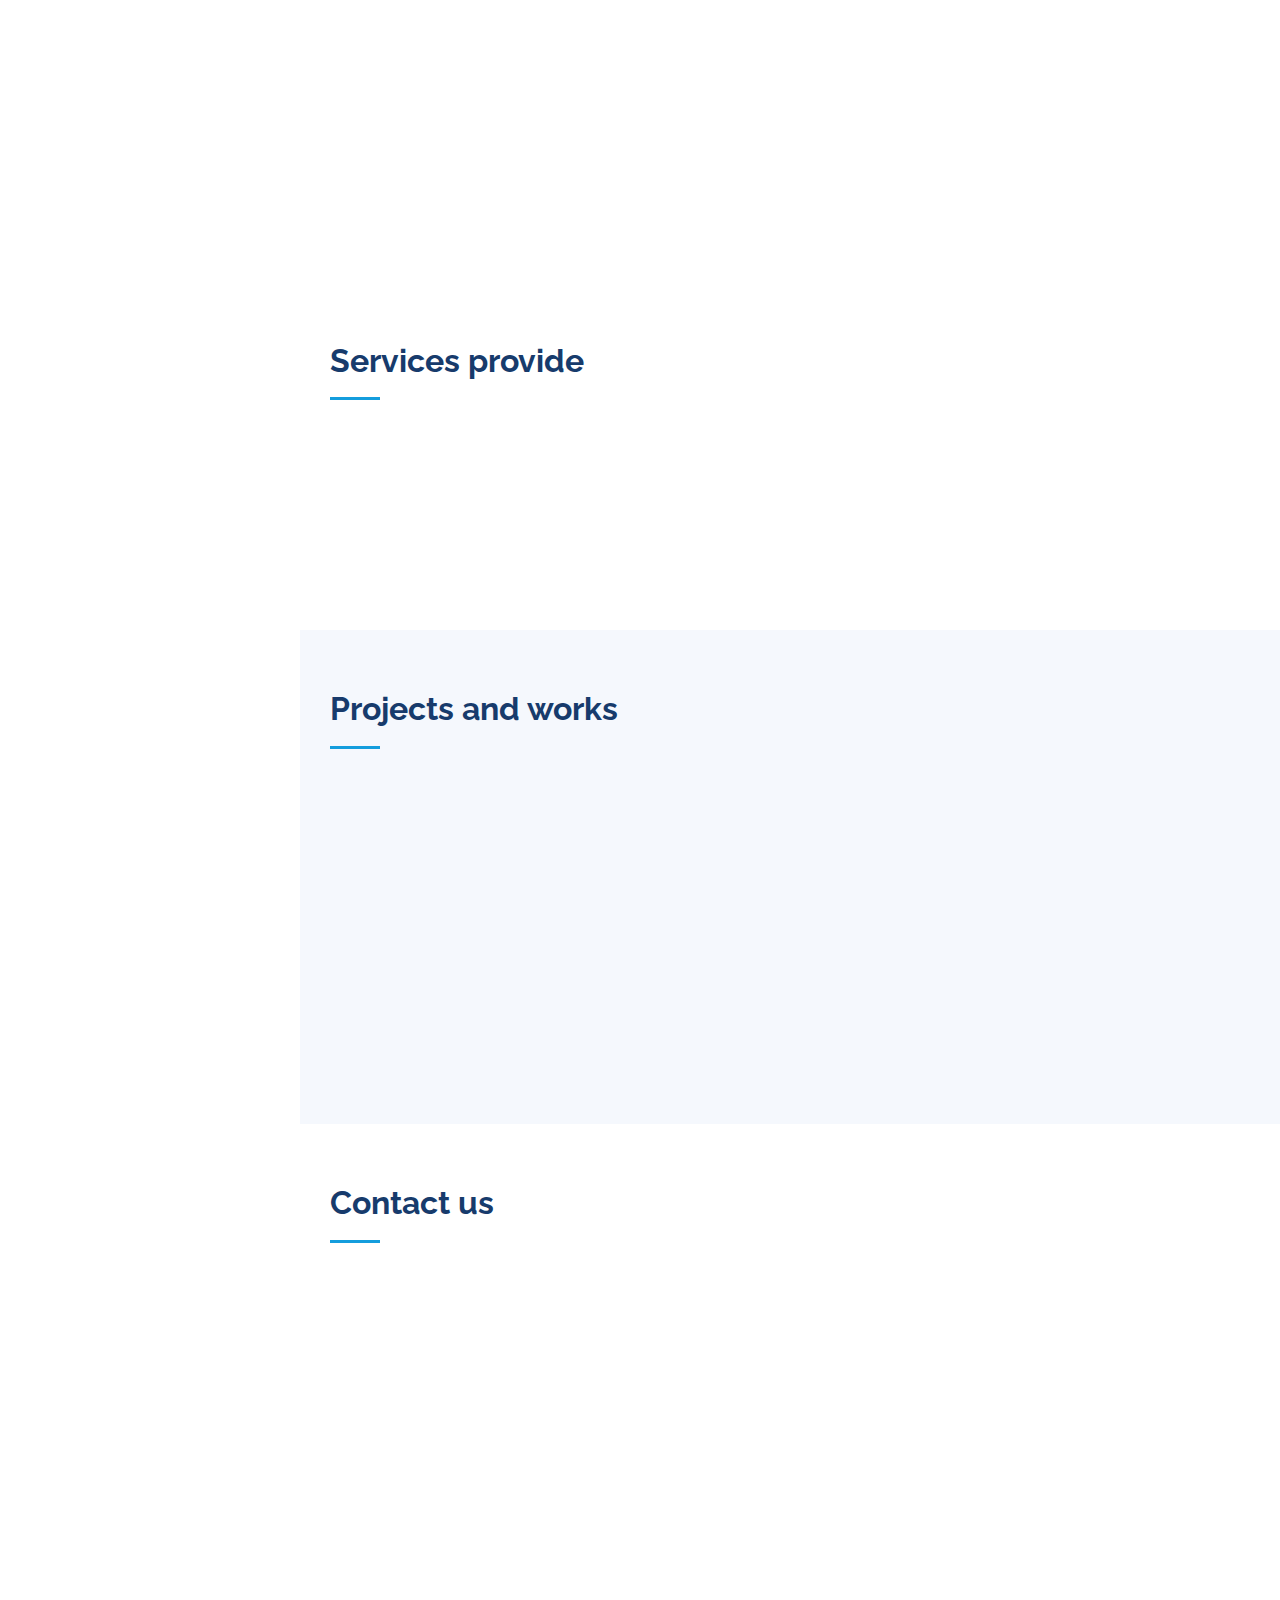
==== commit 00d36bea: "Update index.html" ====
--- a/index.html
+++ b/index.html
@@ -177,7 +177,7 @@
 
         <div class="section-title">
           <h2>Skills</h2>
-          <p>front end development</p>
+          <p>Software development</p>
         </div>
 
         <div class="row skills-content">
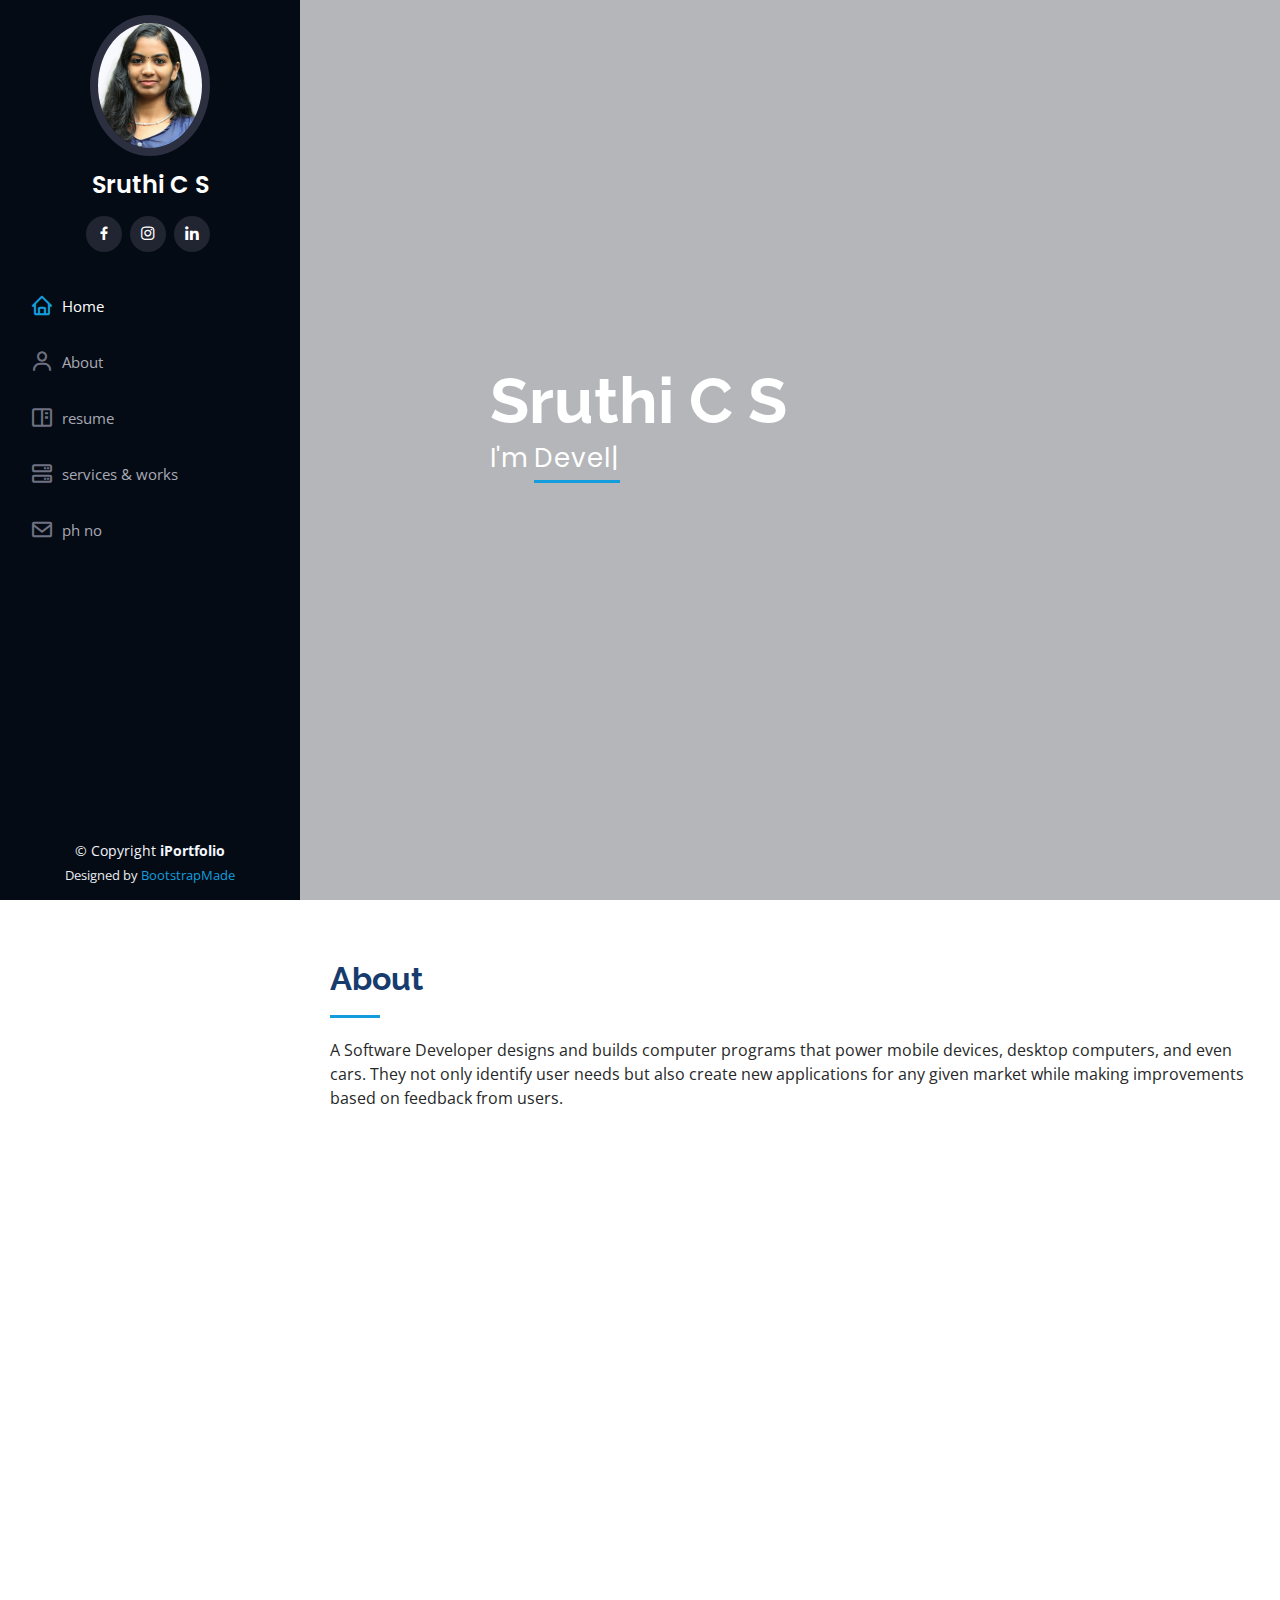
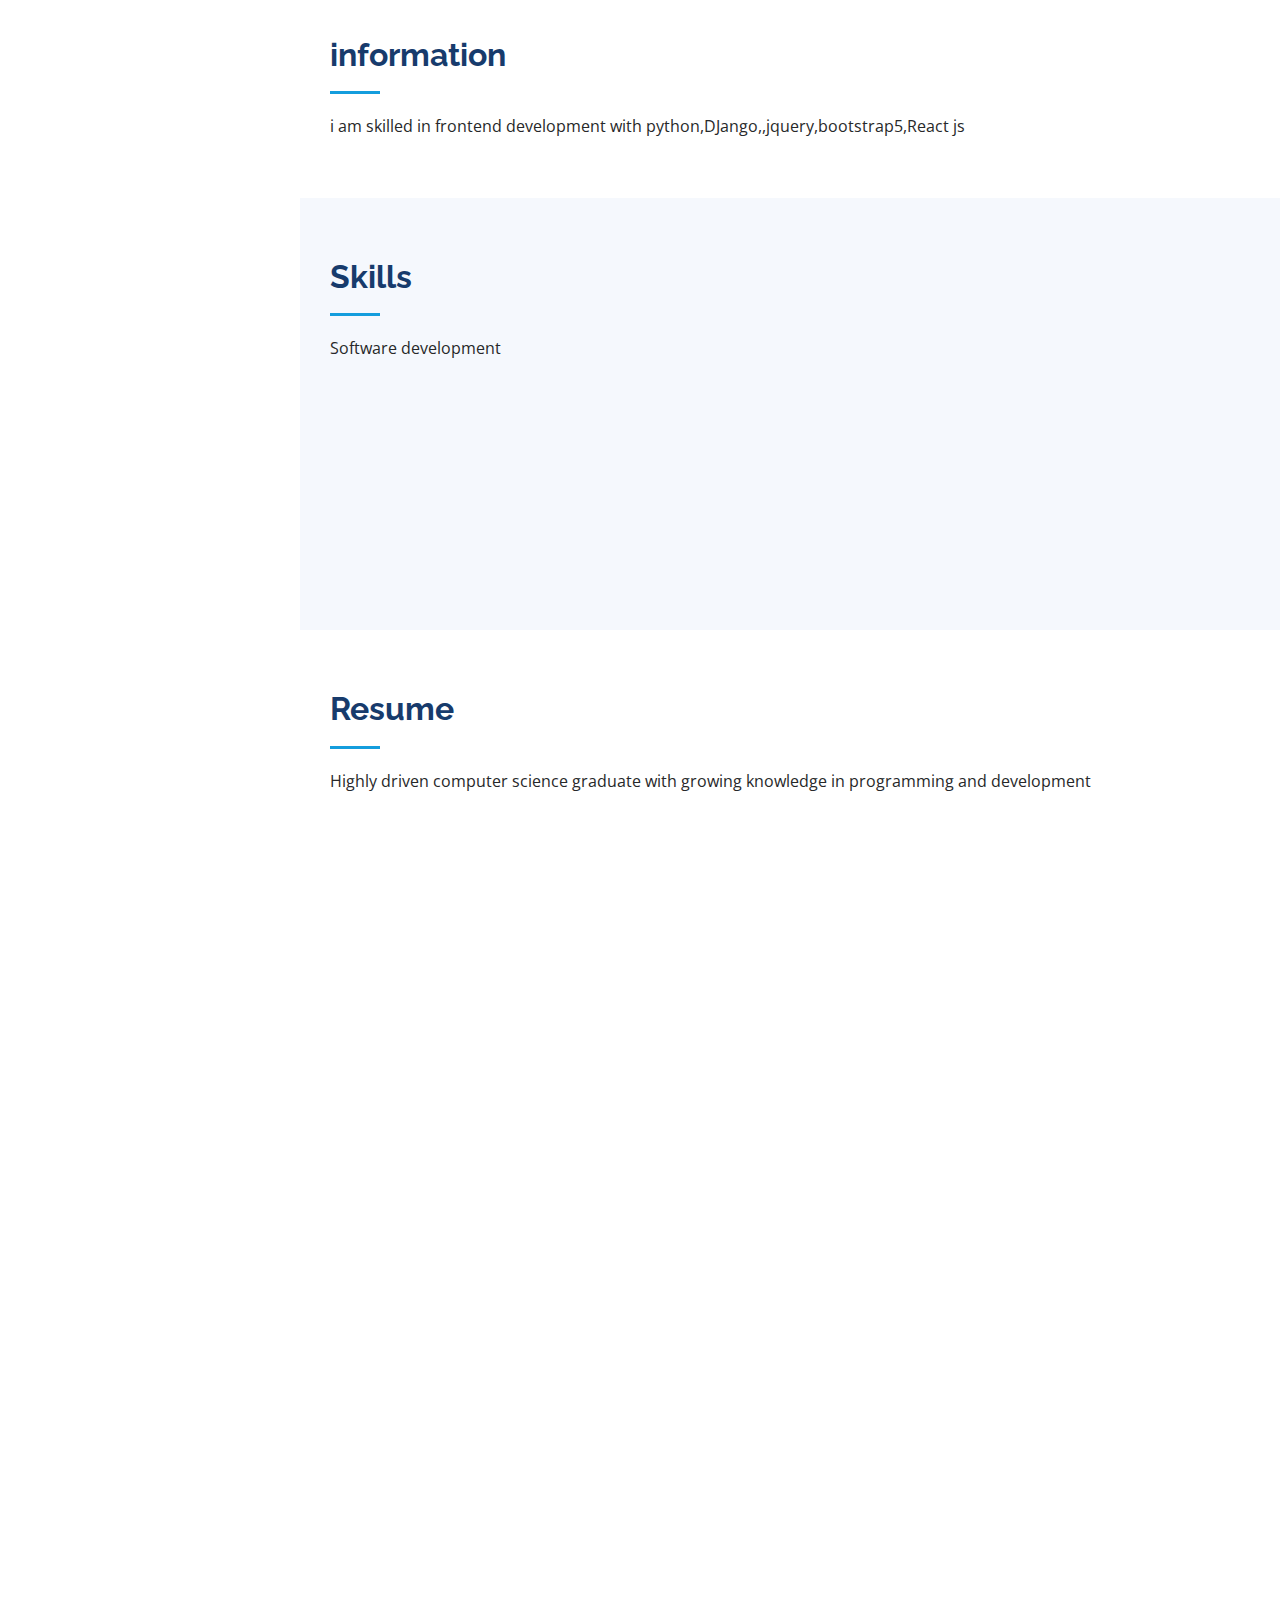
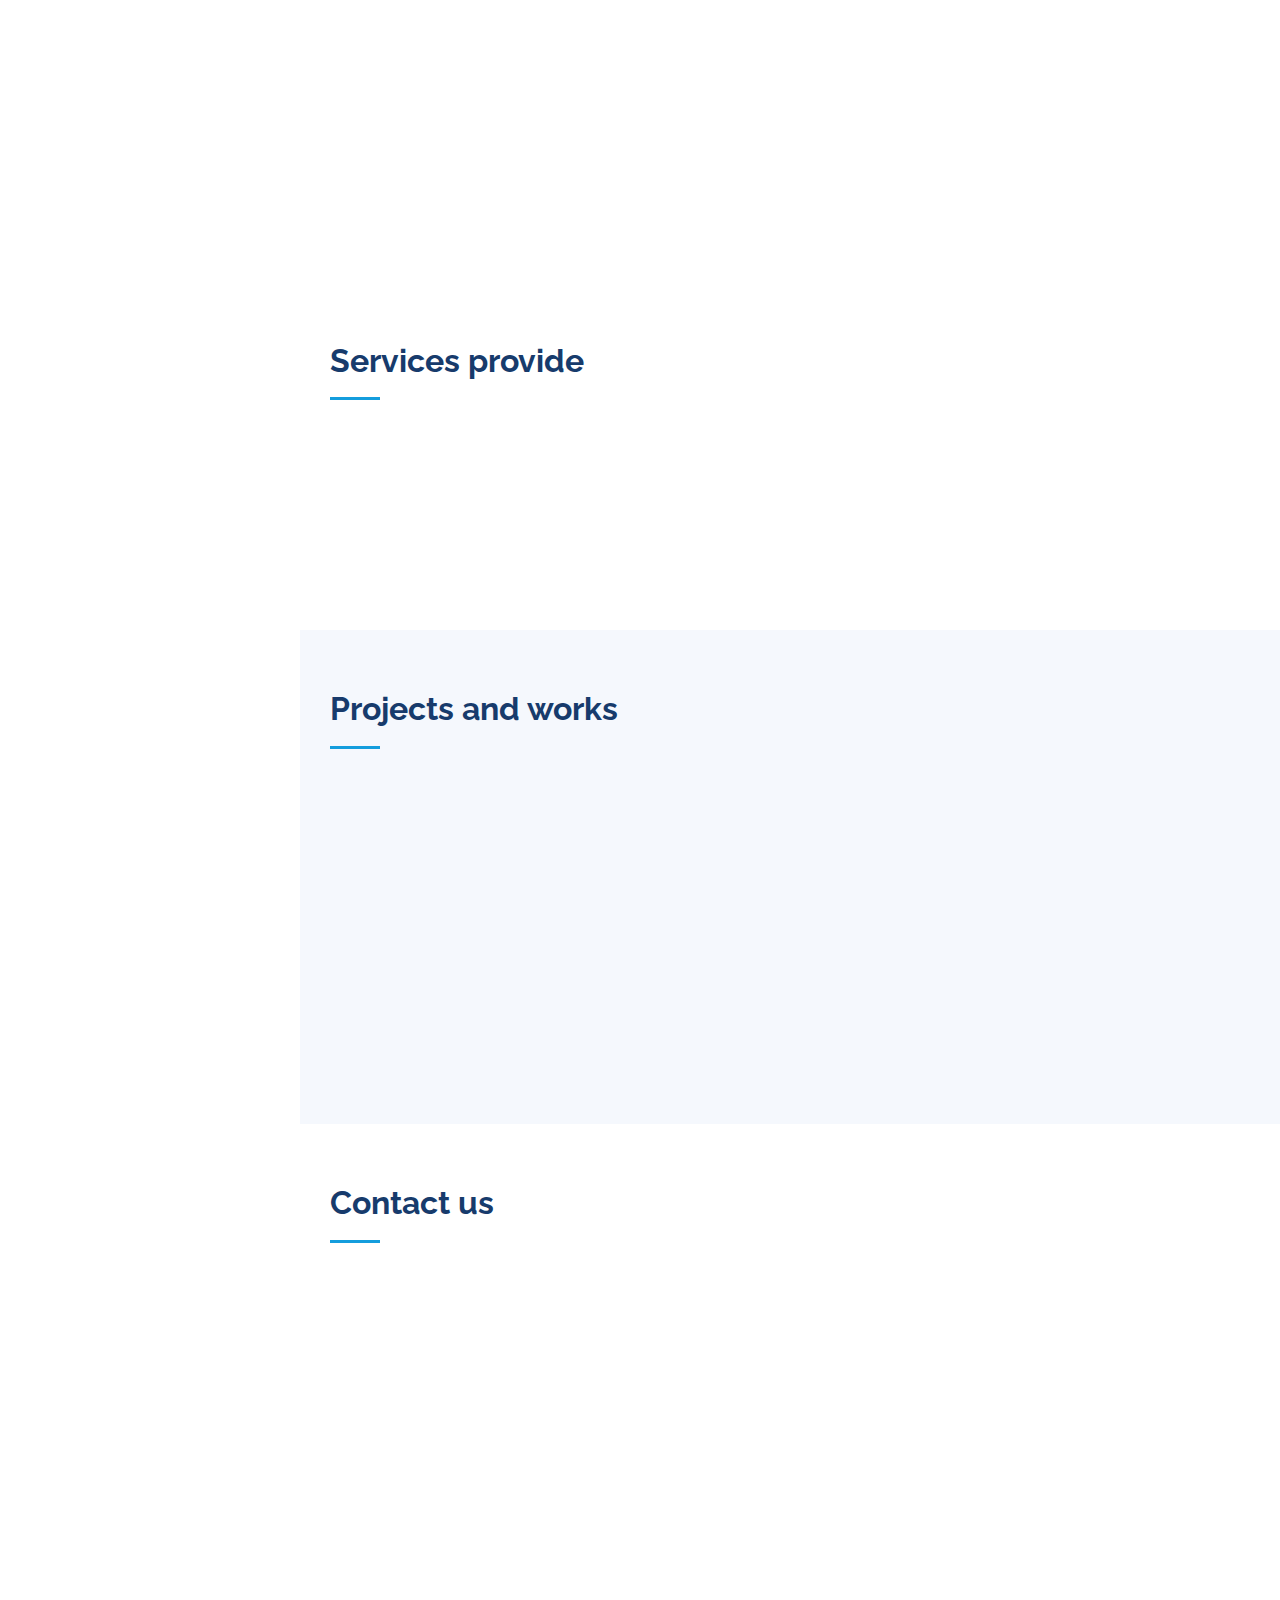
==== commit f2337f7e: "Update index.html" ====
--- a/index.html
+++ b/index.html
@@ -269,7 +269,7 @@
             </div> -->
             <div class="resume-item">
               <h4>Bachelor of Science &amp; Computer Science</h4>
-              <h5>2019 - 2023</h5>
+              <h5>2019 - 2022</h5>
               <p><em>IHRD Model College Meenangadi</em></p>
               <h4>Plus two &amp;Science</h4>
               <h5>2019</h5>
@@ -383,7 +383,8 @@
               <div class="portfolio-links">
                 <a href="assets/img/portfolio/portfolio-4.jpg" data-gallery="portfolioGallery" class="portfolio-lightbox" title="Card 2"><i class="bx bx-plus"></i></a>
                 <a href="portfolio-details.html" title="More Details"><i class="bx bx-link"></i></a>
-              </div>
+
+  </div>
             </div>
           </div>
 
@@ -464,7 +465,7 @@
           </div>
           <div class="col-lg-4 col-md-6 icon-box" data-aos="fade-up" data-aos-delay="200">
             <div class="icon"><i class="bi bi-bar-chart"></i></div>
-            <h4 class="title"><a href="">web development</a></h4>
+            <h4 class="title"><a href="">Web development</a></h4>
             <p class="description">creates responsitive and effective websites</p>
           </div>
           
